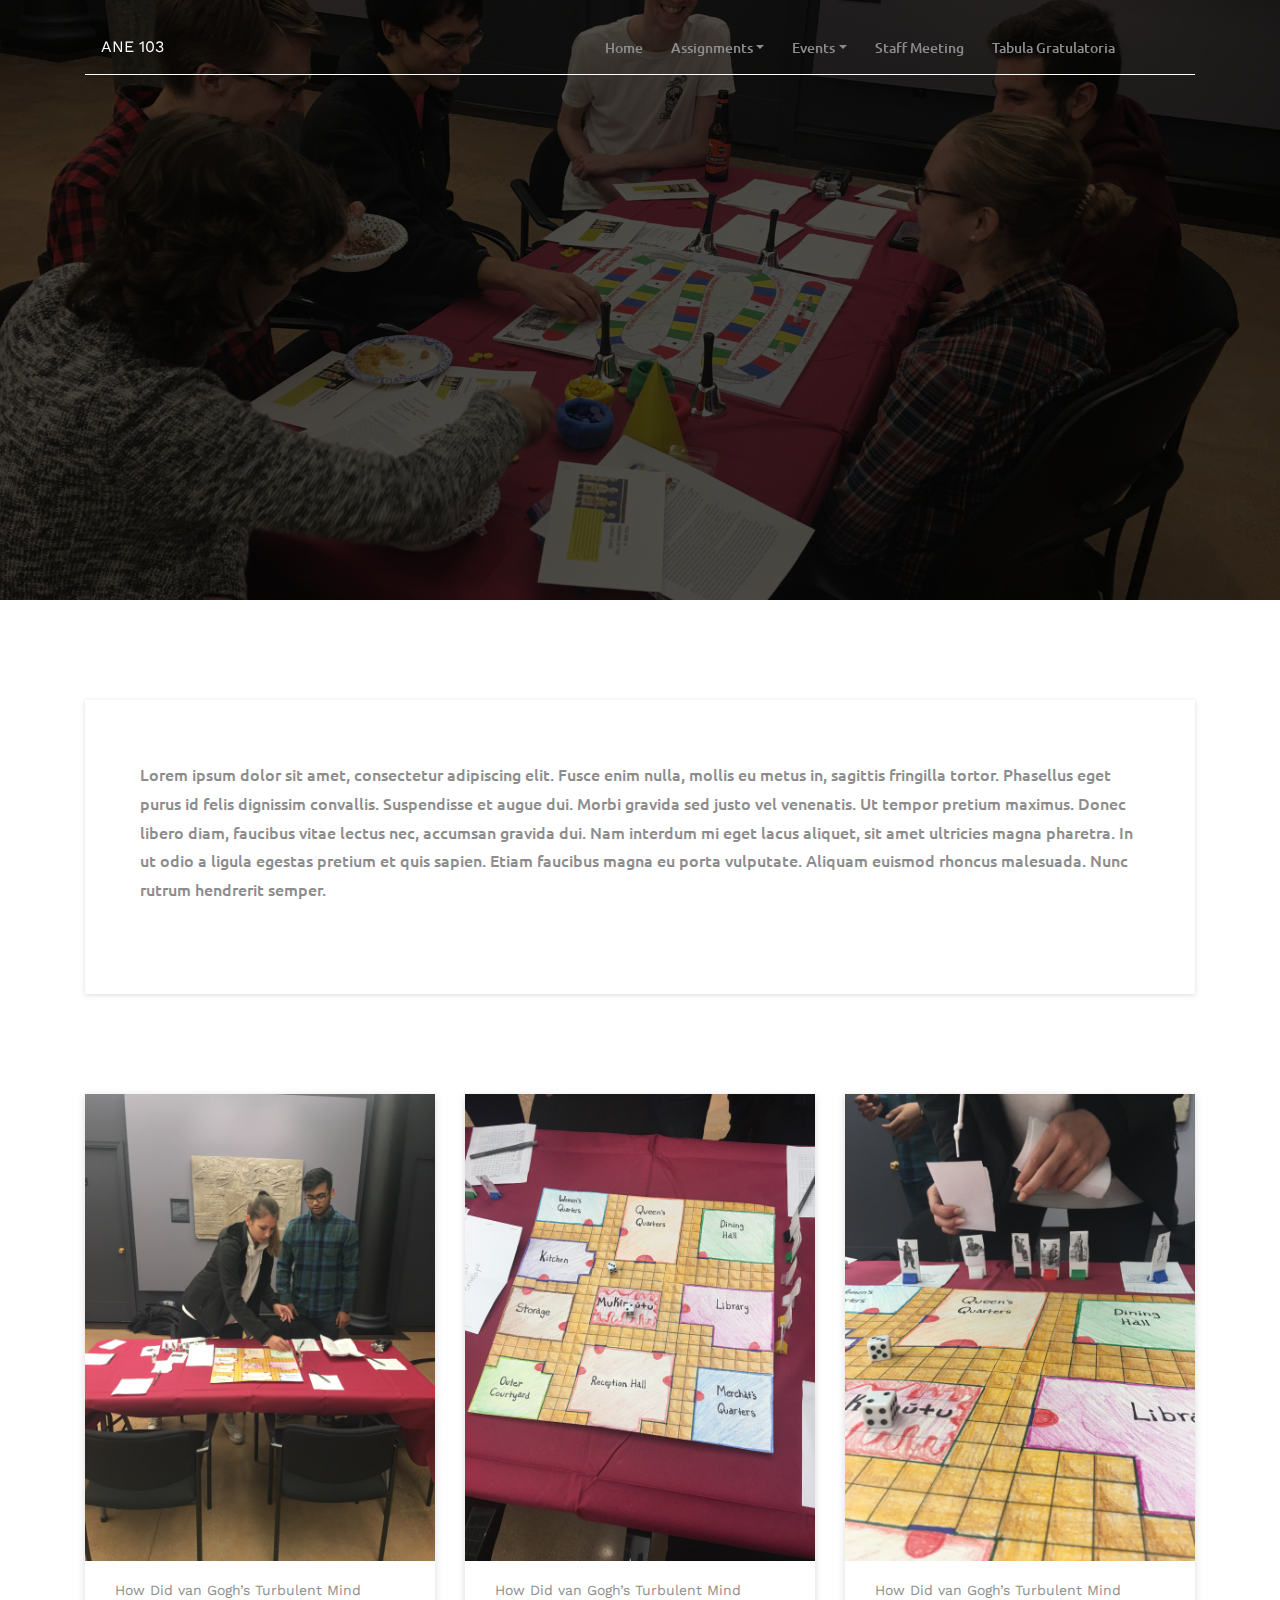
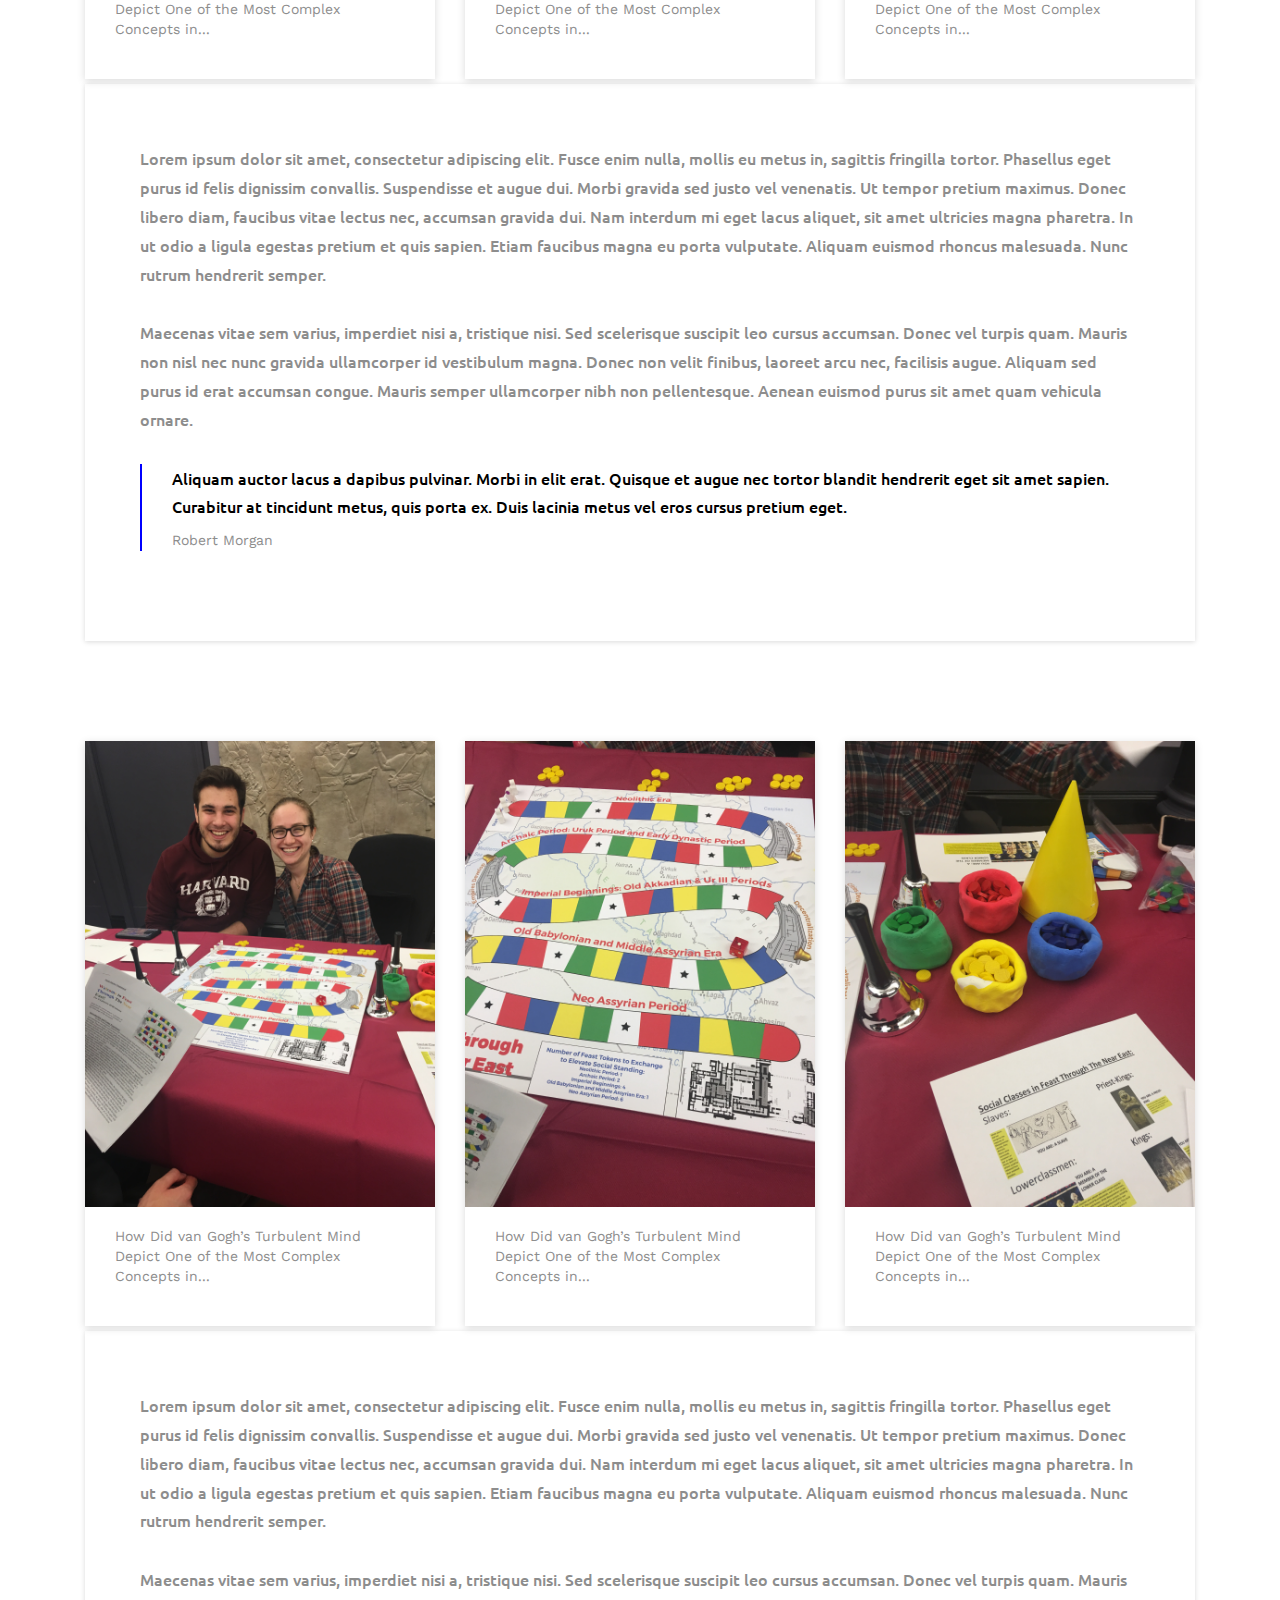
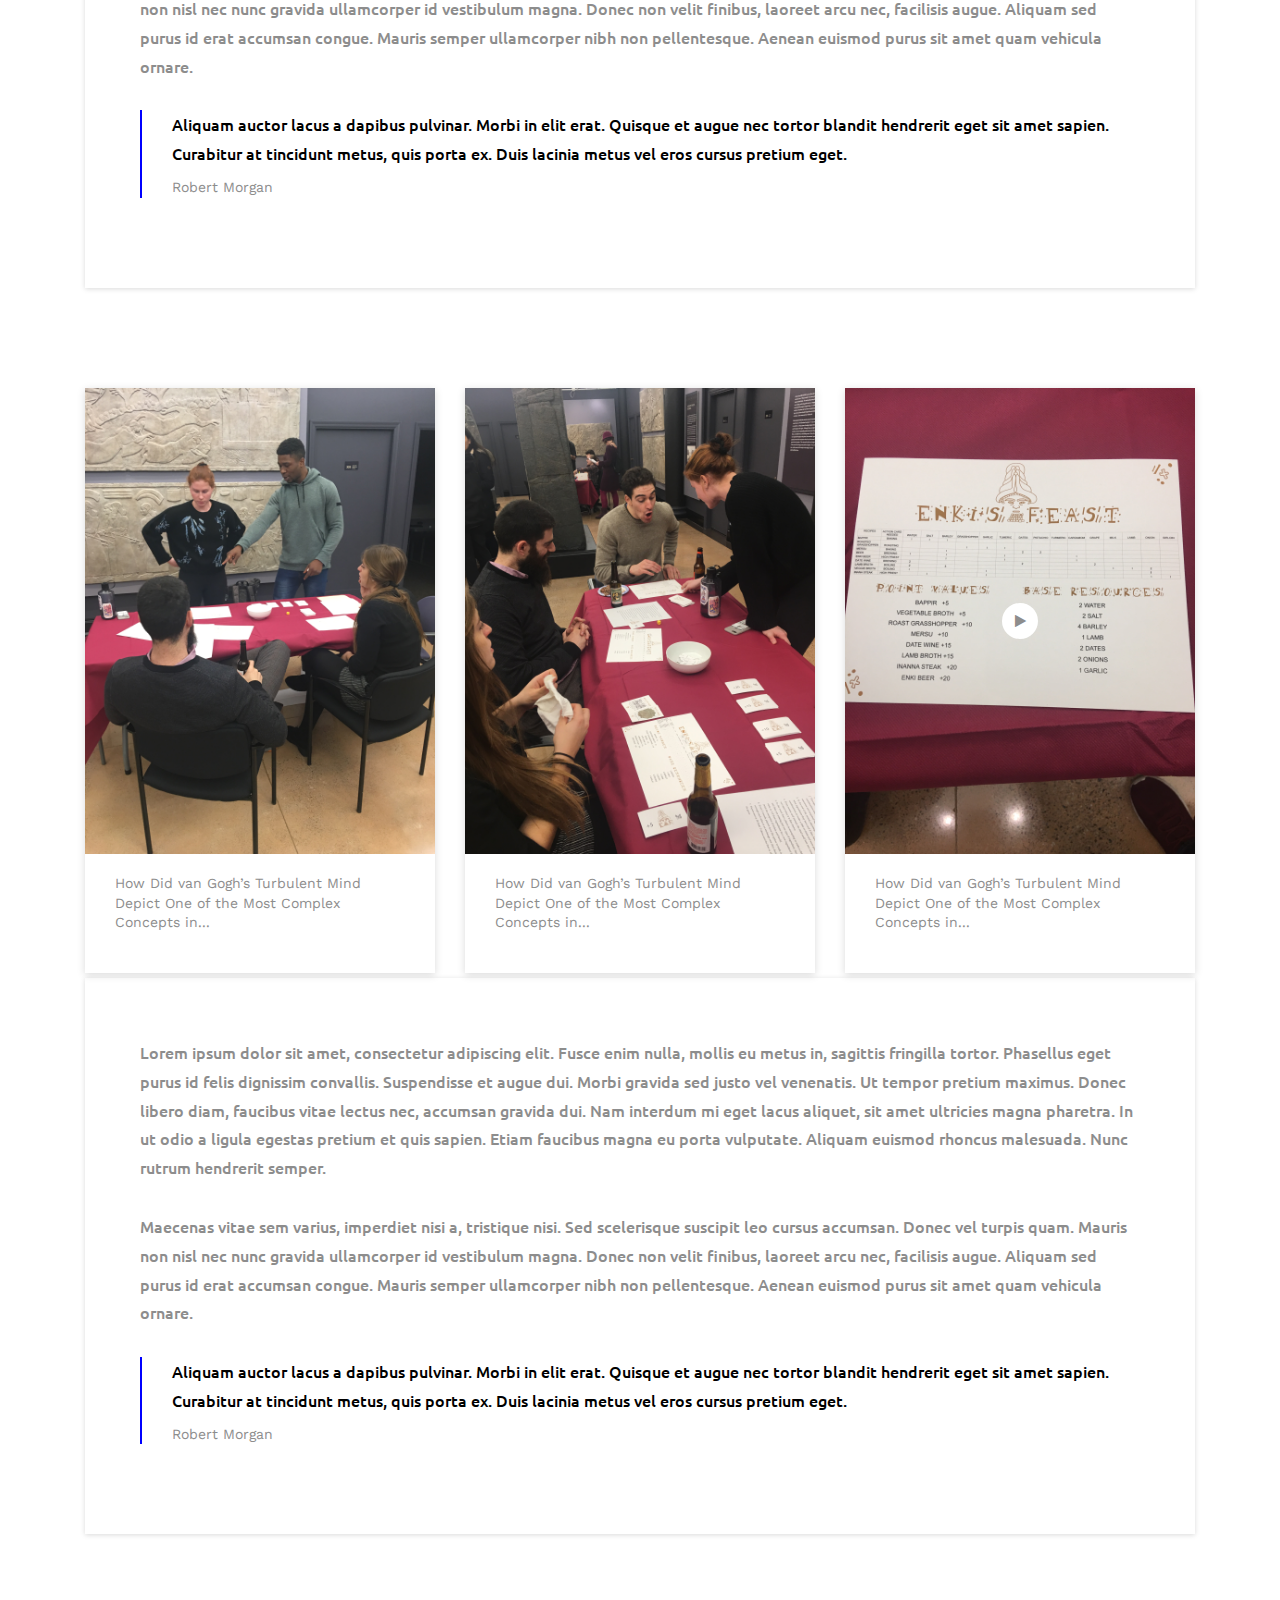
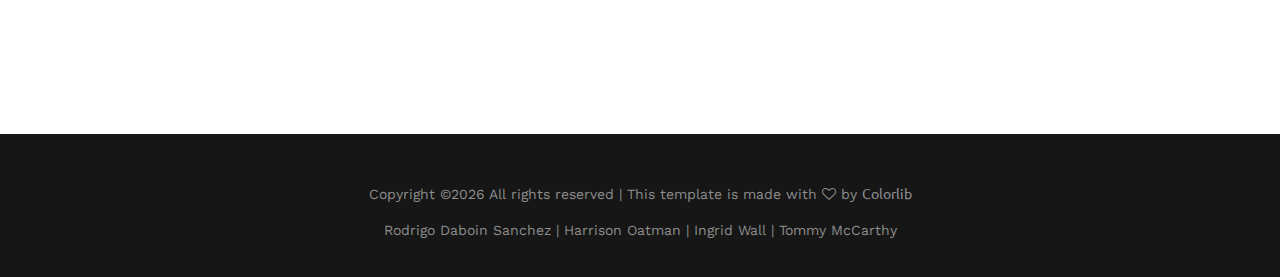
==== brewing.html @ 37a029b3 "settled on a layout. games page mostly done" ====
<!DOCTYPE html>
<html lang="en">

<head>
    <meta charset="UTF-8">
    <meta name="description" content="">
    <meta http-equiv="X-UA-Compatible" content="IE=edge">
    <meta name="viewport" content="width=device-width, initial-scale=1, shrink-to-fit=no">
    <!-- The above 4 meta tags *must* come first in the head; any other head content must come *after* these tags -->

    <!-- Title  -->
    <title>ANE 103</title>

    <!-- Favicon  -->
    <link rel="icon" href="img/core-img/tablet.jpg">

    <!-- Style CSS -->
    <link rel="stylesheet" href="style.css">

</head>

<body>
    <!-- Preloader Start -->
    <div id="preloader">
        <div class="preload-content">
            <div id="world-load"></div>
        </div>
    </div>
    <!-- Preloader End -->

    <!-- ***** Header Area Start ***** -->
    <header class="header-area">
        <div class="container">
            <div class="row">
                <div class="col-12">
                    <nav class="navbar navbar-expand-lg">
                        <!-- Logo -->
                        <div style="color: white">ANE 103</div>
                        <!-- Navbar Toggler -->
                        <button class="navbar-toggler" type="button" data-toggle="collapse" data-target="#worldNav" aria-controls="worldNav" aria-expanded="false" aria-label="Toggle navigation"><span class="navbar-toggler-icon"></span></button>
                        <!-- Navbar -->
                        <div class="collapse navbar-collapse" id="worldNav">
                            <ul class="navbar-nav ml-auto">
                                <li class="nav-item">
                                    <a class="nav-link" href="index.html">Home <span class="sr-only">(current)</span></a>
                                </li>
                                <li class="nav-item dropdown">
                                    <a class="nav-link dropdown-toggle" href="#" role="button" data-toggle="dropdown" aria-haspopup="true" aria-expanded="false">Assignments</a>
                                    <div class="dropdown-menu" aria-labelledby="navbarDropdown">
                                        <a class="dropdown-item" href="brewing.html">Brewing</a>
                                        <a class="dropdown-item" href="cooking.html">Cooking</a>
                                        <a class="dropdown-item" href="game_design.html">Game Design</a>
                                        <a class="dropdown-item" href="museum.html">Museum</a>
                                        <a class="dropdown-item" href="trace_analysis.html">Trace Analysis</a>
                                    </div>
                                </li>
                                <li class="nav-item dropdown">
                                    <a class="nav-link dropdown-toggle" href="#" id="navbarDropdown" role="button" data-toggle="dropdown" aria-haspopup="true" aria-expanded="false">Events</a>
                                    <div class="dropdown-menu" aria-labelledby="navbarDropdown">
                                        <a class="dropdown-item" href="event_cooking.html">Cooking</a>
                                        <a class="dropdown-item" href="event_drinking.html">Drinking</a>
                                    </div>
                                </li>
                                <li class="nav-item">
                                    <a class="nav-link" href="staff_meeting.html">Staff Meeting</a>
                                </li>
                                <li class="nav-item">
                                    <a class="nav-link" href="tabula_gratulatoria.html">Tabula Gratulatoria</a>
                                </li>
                            </ul>
                        </div>
                    </nav>
                </div>
            </div>
        </div>
    </header>
    <!-- ***** Header Area End ***** -->

    <!-- ********** Hero Area Start ********** -->
    <div class="hero-area">

        <!-- Hero Slides Area -->
        <div class="hero-slides owl-carousel">
            <!-- Single Slide -->
            <div class="single-hero-slide bg-img background-overlay" style="background-image: url(img/games/IMG_6867.JPG);"></div>
            <!-- Single Slide -->
            <div class="single-hero-slide bg-img background-overlay" style="background-image: url(img/games/IMG_6886.JPG);"></div>
            <!-- Single Slide -->
            <div class="single-hero-slide bg-img background-overlay" style="background-image: url(img/games/IMG_6880.JPG);"></div>
        </div>

    </div>
    <!-- ********** Hero Area End ********** -->

    <div class="main-content-wrapper section-padding-100">
        <div class="container">
          <div class="row justify-content-center">
              <!-- ============= Post Content Area ============= -->
              <div class="col-12 col-lg-12">
                  <div class="single-blog-content mb-100">
                      <!-- Post Content -->
                      <div class="post-content">
                          <h6>Lorem ipsum dolor sit amet, consectetur adipiscing elit. Fusce enim nulla, mollis eu metus in, sagittis fringilla tortor. Phasellus eget purus id felis dignissim convallis. Suspendisse et augue dui. Morbi gravida sed justo vel venenatis. Ut tempor pretium maximus. Donec libero diam, faucibus vitae lectus nec, accumsan gravida dui. Nam interdum mi eget lacus aliquet, sit amet ultricies magna pharetra. In ut odio a ligula egestas pretium et quis sapien. Etiam faucibus magna eu porta vulputate. Aliquam euismod rhoncus malesuada. Nunc rutrum hendrerit semper.</h6>
                      </div>
                  </div>
              </div>
          </div>

            <!-- ============== Related Post ============== -->
            <div class="row">
                <div class="col-12 col-md-6 col-lg-4">
                    <!-- Single Blog Post -->
                    <div class="single-blog-post">
                        <!-- Post Thumbnail -->
                        <div class="post-thumbnail">
                            <img src="img/games/IMG_6831.JPG" alt="">
                        </div>
                        <!-- Post Content -->
                        <div class="post-content">
                            <p>How Did van Gogh’s Turbulent Mind Depict One of the Most Complex Concepts in...</p>
                        </div>
                    </div>
                </div>

                <div class="col-12 col-md-6 col-lg-4">
                    <!-- Single Blog Post -->
                    <div class="single-blog-post">
                        <!-- Post Thumbnail -->
                        <div class="post-thumbnail">
                            <img src="img/games/IMG_6833.JPG" alt="">
                        </div>
                        <!-- Post Content -->
                        <div class="post-content">
                            <p>How Did van Gogh’s Turbulent Mind Depict One of the Most Complex Concepts in...</p>
                        </div>
                    </div>
                </div>

                <div class="col-12 col-md-6 col-lg-4">
                    <!-- Single Blog Post -->
                    <div class="single-blog-post">
                        <!-- Image -->
                        <div class="post-thumbnail">
                            <img src="img/games/IMG_6836.JPG" alt="">
                        </div>
                        <!-- Caption -->
                        <div class="post-content">
                            <p>How Did van Gogh’s Turbulent Mind Depict One of the Most Complex Concepts in...</p>
                        </div>
                    </div>
                </div>
            </div>

            <div class="row justify-content-center">
                <!-- ============= Post Content Area ============= -->
                <div class="col-12 col-lg-12">
                    <div class="single-blog-content mb-100">
                        <!-- Post Content -->
                        <div class="post-content">
                            <h6>Lorem ipsum dolor sit amet, consectetur adipiscing elit. Fusce enim nulla, mollis eu metus in, sagittis fringilla tortor. Phasellus eget purus id felis dignissim convallis. Suspendisse et augue dui. Morbi gravida sed justo vel venenatis. Ut tempor pretium maximus. Donec libero diam, faucibus vitae lectus nec, accumsan gravida dui. Nam interdum mi eget lacus aliquet, sit amet ultricies magna pharetra. In ut odio a ligula egestas pretium et quis sapien. Etiam faucibus magna eu porta vulputate. Aliquam euismod rhoncus malesuada. Nunc rutrum hendrerit semper.</h6>
                            <h6>Maecenas vitae sem varius, imperdiet nisi a, tristique nisi. Sed scelerisque suscipit leo cursus accumsan. Donec vel turpis quam. Mauris non nisl nec nunc gravida ullamcorper id vestibulum magna. Donec non velit finibus, laoreet arcu nec, facilisis augue. Aliquam sed purus id erat accumsan congue. Mauris semper ullamcorper nibh non pellentesque. Aenean euismod purus sit amet quam vehicula ornare.</h6>
                            <blockquote class="mb-30">
                                <h6>Aliquam auctor lacus a dapibus pulvinar. Morbi in elit erat. Quisque et augue nec tortor blandit hendrerit eget sit amet sapien. Curabitur at tincidunt metus, quis porta ex. Duis lacinia metus vel eros cursus pretium eget.</h6>
                                <div class="post-author">
                                    <p>Robert Morgan</p>
                                </div>
                            </blockquote>
                        </div>
                    </div>
                </div>
            </div>

            <!-- ============== Related Post ============== -->
            <div class="row">
                <div class="col-12 col-md-6 col-lg-4">
                    <!-- Single Blog Post -->
                    <div class="single-blog-post">
                        <!-- Post Thumbnail -->
                        <div class="post-thumbnail">
                            <img src="img/games/IMG_6844.JPG" alt="">
                        </div>
                        <!-- Post Content -->
                        <div class="post-content">
                            <p>How Did van Gogh’s Turbulent Mind Depict One of the Most Complex Concepts in...</p>
                        </div>
                    </div>
                </div>

                <div class="col-12 col-md-6 col-lg-4">
                    <!-- Single Blog Post -->
                    <div class="single-blog-post">
                        <!-- Post Thumbnail -->
                        <div class="post-thumbnail">
                            <img src="img/games/IMG_6843.JPG" alt="">
                        </div>
                        <!-- Post Content -->
                        <div class="post-content">
                            <p>How Did van Gogh’s Turbulent Mind Depict One of the Most Complex Concepts in...</p>
                        </div>
                    </div>
                </div>

                <div class="col-12 col-md-6 col-lg-4">
                    <!-- Single Blog Post -->
                    <div class="single-blog-post">
                        <!-- Image -->
                        <div class="post-thumbnail">
                            <img src="img/games/IMG_6845.JPG" alt="">
                        </div>
                        <!-- Caption -->
                        <div class="post-content">
                            <p>How Did van Gogh’s Turbulent Mind Depict One of the Most Complex Concepts in...</p>
                        </div>
                    </div>
                </div>
            </div>

            <div class="row justify-content-center">
                <!-- ============= Post Content Area ============= -->
                <div class="col-12 col-lg-12">
                    <div class="single-blog-content mb-100">
                        <!-- Post Content -->
                        <div class="post-content">
                            <h6>Lorem ipsum dolor sit amet, consectetur adipiscing elit. Fusce enim nulla, mollis eu metus in, sagittis fringilla tortor. Phasellus eget purus id felis dignissim convallis. Suspendisse et augue dui. Morbi gravida sed justo vel venenatis. Ut tempor pretium maximus. Donec libero diam, faucibus vitae lectus nec, accumsan gravida dui. Nam interdum mi eget lacus aliquet, sit amet ultricies magna pharetra. In ut odio a ligula egestas pretium et quis sapien. Etiam faucibus magna eu porta vulputate. Aliquam euismod rhoncus malesuada. Nunc rutrum hendrerit semper.</h6>
                            <h6>Maecenas vitae sem varius, imperdiet nisi a, tristique nisi. Sed scelerisque suscipit leo cursus accumsan. Donec vel turpis quam. Mauris non nisl nec nunc gravida ullamcorper id vestibulum magna. Donec non velit finibus, laoreet arcu nec, facilisis augue. Aliquam sed purus id erat accumsan congue. Mauris semper ullamcorper nibh non pellentesque. Aenean euismod purus sit amet quam vehicula ornare.</h6>
                            <blockquote class="mb-30">
                                <h6>Aliquam auctor lacus a dapibus pulvinar. Morbi in elit erat. Quisque et augue nec tortor blandit hendrerit eget sit amet sapien. Curabitur at tincidunt metus, quis porta ex. Duis lacinia metus vel eros cursus pretium eget.</h6>
                                <div class="post-author">
                                    <p>Robert Morgan</p>
                                </div>
                            </blockquote>
                        </div>
                    </div>
                </div>
            </div>

            <!-- ============== Related Post ============== -->
            <div class="row">
                <div class="col-12 col-md-6 col-lg-4">
                    <!-- Single Blog Post -->
                    <div class="single-blog-post">
                        <!-- Post Thumbnail -->
                        <div class="post-thumbnail">
                            <img src="img/games/IMG_6873.JPG" alt="">
                        </div>
                        <!-- Post Content -->
                        <div class="post-content">
                            <p>How Did van Gogh’s Turbulent Mind Depict One of the Most Complex Concepts in...</p>
                        </div>
                    </div>
                </div>

                <div class="col-12 col-md-6 col-lg-4">
                    <!-- Single Blog Post -->
                    <div class="single-blog-post">
                        <!-- Post Thumbnail -->
                        <div class="post-thumbnail">
                            <img src="img/games/IMG_6949.JPG" alt="">
                        </div>
                        <!-- Post Content -->
                        <div class="post-content">
                            <p>How Did van Gogh’s Turbulent Mind Depict One of the Most Complex Concepts in...</p>
                        </div>
                    </div>
                </div>

                <div class="col-12 col-md-6 col-lg-4">
                    <!-- Single Blog Post -->
                    <div class="single-blog-post">
                        <!-- Image -->
                        <div class="post-thumbnail">
                            <img src="img/games/IMG_6881.JPG" alt="">
                            <!-- Video Button -->
                            <a href="https://www.youtube.com/watch?v=IhnqEwFSJRg" class="video-btn"><i class="fa fa-play"></i></a>
                        </div>
                        <!-- Caption -->
                        <div class="post-content">
                            <p>How Did van Gogh’s Turbulent Mind Depict One of the Most Complex Concepts in...</p>
                        </div>
                    </div>
                </div>
            </div>

            <div class="row justify-content-center">
                <!-- ============= Post Content Area ============= -->
                <div class="col-12 col-lg-12">
                    <div class="single-blog-content mb-100">
                        <!-- Post Content -->
                        <div class="post-content">
                            <h6>Lorem ipsum dolor sit amet, consectetur adipiscing elit. Fusce enim nulla, mollis eu metus in, sagittis fringilla tortor. Phasellus eget purus id felis dignissim convallis. Suspendisse et augue dui. Morbi gravida sed justo vel venenatis. Ut tempor pretium maximus. Donec libero diam, faucibus vitae lectus nec, accumsan gravida dui. Nam interdum mi eget lacus aliquet, sit amet ultricies magna pharetra. In ut odio a ligula egestas pretium et quis sapien. Etiam faucibus magna eu porta vulputate. Aliquam euismod rhoncus malesuada. Nunc rutrum hendrerit semper.</h6>
                            <h6>Maecenas vitae sem varius, imperdiet nisi a, tristique nisi. Sed scelerisque suscipit leo cursus accumsan. Donec vel turpis quam. Mauris non nisl nec nunc gravida ullamcorper id vestibulum magna. Donec non velit finibus, laoreet arcu nec, facilisis augue. Aliquam sed purus id erat accumsan congue. Mauris semper ullamcorper nibh non pellentesque. Aenean euismod purus sit amet quam vehicula ornare.</h6>
                            <blockquote class="mb-30">
                                <h6>Aliquam auctor lacus a dapibus pulvinar. Morbi in elit erat. Quisque et augue nec tortor blandit hendrerit eget sit amet sapien. Curabitur at tincidunt metus, quis porta ex. Duis lacinia metus vel eros cursus pretium eget.</h6>
                                <div class="post-author">
                                    <p>Robert Morgan</p>
                                </div>
                            </blockquote>
                        </div>
                    </div>
                </div>
            </div>
        </div>
    </div>

    <!-- ***** Footer Area Start ***** -->
    <footer class="footer-area">
        <div class="copywrite-text mt-30">
            <p style="text-align: center;"><!-- Link back to Colorlib can't be removed. Template is licensed under CC BY 3.0. -->
    Copyright &copy;<script>document.write(new Date().getFullYear());</script> All rights reserved | This template is made with <i class="fa fa-heart-o" aria-hidden="true"></i> by <a href="https://colorlib.com" target="_blank">Colorlib</a>
    <!-- Link back to Colorlib can't be removed. Template is licensed under CC BY 3.0. --></p>
    <p style="text-align: center;">Rodrigo Daboin Sanchez | Harrison Oatman | Ingrid Wall | Tommy McCarthy </p>
        </div>
    </footer>
    <!-- ***** Footer Area End ***** -->

    <!-- jQuery (Necessary for All JavaScript Plugins) -->
    <script src="js/jquery/jquery-2.2.4.min.js"></script>
    <!-- Popper js -->
    <script src="js/popper.min.js"></script>
    <!-- Bootstrap js -->
    <script src="js/bootstrap.min.js"></script>
    <!-- Plugins js -->
    <script src="js/plugins.js"></script>
    <!-- Active js -->
    <script src="js/active.js"></script>

</body>

</html>
---- style.css ----
/* [ -- Master Stylesheet -- ]

------------------------------------------------------
:: Template Name: World - Blog &amp; Magazine Template
:: Author: Colorlib
:: Author URL: https://colorlib.com
:: Version: 1.0.0
:: Created: March 21, 2018
:: Last Updated: March 21, 2018
-------------------------------------------------- */
/* Variables */
/* mixin */
/* :: Import Fonts */
@import url("https://fonts.googleapis.com/css?family=Ubuntu:300,400,500,700|Work+Sans:300,400,500,600,700");
/* :: Import All CSS */
@import url(css/bootstrap.min.css);
@import url(css/animate.css);
@import url(css/owl.carousel.css);
@import url(css/magnific-popup.css);
@import url(css/font-awesome.min.css);
@import url(css/themify-icons.css);
/* :: Base CSS */
* {
  margin: 0;
  padding: 0; }

body {
  font-family: "Work Sans", sans-serif;}

.ubuntu-fonts {
  font-family: "Ubuntu", sans-serif; }

h1,
h2,
h3,
h4,
h5,
h6 {
  color: #000000;
  font-weight: 500;
  line-height: 1.3; }

p {
  color: #8d8d8d;
  font-size: 14px;
  line-height: 1.4; }

a {
  -webkit-transition-duration: 500ms;
  transition-duration: 500ms;
  text-decoration: none;
  outline: none;
  font-size: 14px;
  font-weight: 400;
  font-family: "Ubuntu", sans-serif;
  color: #8d8d8d; }
  a:hover, a:focus {
    font-family: "Ubuntu", sans-serif;
    -webkit-transition-duration: 500ms;
    transition-duration: 500ms;
    text-decoration: none;
    outline: none;
    font-size: 14px;
    font-weight: 400;
    color: #0000ff; }

#preloader {
  display: -webkit-box;
  display: -ms-flexbox;
  display: flex;
  -webkit-box-align: center;
  -ms-flex-align: center;
  -ms-grid-row-align: center;
  align-items: center;
  -webkit-box-pack: center;
  -ms-flex-pack: center;
  justify-content: center;
  background-color: #232323;
  position: fixed;
  width: 100%;
  height: 100%;
  z-index: 1000000; }

#world-load {
  width: 70px;
  height: 70px;
  border-radius: 50%;
  border: 3px;
  border-style: solid;
  border-color: transparent;
  border-top-color: #f1f1f1;
  -webkit-animation: world 2400ms linear infinite;
  animation: world 2400ms linear infinite;
  z-index: 999; }
  #world-load:before {
    content: "";
    position: absolute;
    top: 7.5px;
    left: 7.5px;
    right: 7.5px;
    bottom: 7.5px;
    border-radius: 50%;
    border: 3px;
    border-style: solid;
    border-color: transparent;
    border-top-color: #f1f1f1;
    -webkit-animation: world 2700ms linear infinite;
    animation: world 2700ms linear infinite; }
  #world-load:after {
    content: "";
    position: absolute;
    top: 20px;
    left: 20px;
    right: 20px;
    bottom: 20px;
    border-radius: 50%;
    border: 3px;
    border-style: solid;
    border-color: transparent;
    border-top-color: #f1f1f1;
    -webkit-animation: world 1800ms linear infinite;
    animation: world 1800ms linear infinite; }

@-webkit-keyframes world {
  0% {
    -webkit-transform: rotate(0deg);
    transform: rotate(0deg); }
  100% {
    -webkit-transform: rotate(360deg);
    transform: rotate(360deg); } }
@keyframes world {
  0% {
    -webkit-transform: rotate(0deg);
    transform: rotate(0deg); }
  100% {
    -webkit-transform: rotate(360deg);
    transform: rotate(360deg); } }
ul,
ol {
  margin: 0; }
  ul li,
  ol li {
    list-style: none; }

img {
  height: auto;
  max-width: 100%; }

.mt-15 {
  margin-top: 15px; }

.mt-30 {
  margin-top: 30px; }

.mt-50 {
  margin-top: 50px; }

.mt-70 {
  margin-top: 70px; }

.mt-100 {
  margin-top: 100px; }

.mb-15 {
  margin-bottom: 15px; }

.mb-30 {
  margin-bottom: 30px; }

.mb-50 {
  margin-bottom: 50px; }

.ml-15 {
  margin-left: 15px; }

.ml-30 {
  margin-left: 30px; }

.mr-15 {
  margin-right: 15px; }

.mr-30 {
  margin-right: 30px; }

.mb-70 {
  margin-bottom: 70px; }

.mb-100 {
  margin-bottom: 100px; }

.bg-img {
  background-position: center center;
  background-size: cover;
  background-repeat: no-repeat; }

.bg-transparent {
  background-color: transparent; }

.font-bold {
  font-weight: 700; }

.font-light {
  font-weight: 300; }

.height-400 {
  height: 400px !important; }

.height-500 {
  height: 500px !important; }

.height-600 {
  height: 600px !important; }

.height-700 {
  height: 700px !important; }

.height-800 {
  height: 800px !important; }

.mfp-wrap {
  z-index: 100000; }

.mfp-image-holder .mfp-close,
.mfp-iframe-holder .mfp-close {
  color: #ffffff;
  right: -30px;
  padding-right: 0;
  width: 30px;
  height: 30px;
  line-height: 25px;
  text-align: center;
  border: 2px solid #ffffff;
  border-radius: 50%; }

#scrollUp {
  background-color: #232323;
  border-radius: 50%;
  bottom: 60px;
  right: 60px;
  box-shadow: 0 2px 6px 0 rgba(0, 0, 0, 0.3);
  color: #ffffff;
  font-size: 30px;
  height: 50px;
  text-align: center;
  width: 50px;
  line-height: 46px;
  -webkit-transition-duration: 500ms;
  transition-duration: 500ms; }
  #scrollUp:hover {
    background-color: #0000ff; }
  @media only screen and (min-width: 768px) and (max-width: 991px) {
    #scrollUp {
      bottom: 30px;
      right: 30px; } }
  @media only screen and (max-width: 767px) {
    #scrollUp {
      bottom: 30px;
      right: 30px; } }

.section-padding-100 {
  padding: 100px 0; }

.section-padding-50 {
  padding: 50px 0; }

.section-padding-50-0 {
  padding: 50px 0 0 0; }

.section-padding-100-70 {
  padding: 100px 0 70px; }

.section-padding-100-50 {
  padding: 100px 0 50px; }

.section-padding-100-0 {
  padding: 100px 0 0; }

.section-padding-0-100 {
  padding: 0 0 100px; }

.section-padding-100-20 {
  padding: 100px 0 20px 0; }

.bg-gray {
  background-color: #f1f1f1; }

.background-overlay {
  position: relative;
  z-index: 2; }
  .background-overlay:after {
    position: absolute;
    z-index: -1;
    top: 0;
    left: 0;
    width: 100%;
    height: 100%;
    content: '';
    background-color: rgba(0, 0, 0, 0.7); }

.world-btn {
  position: relative;
  z-index: 1;
  padding: 0 25px;
  width: auto;
  height: 35px;
  border: 1px solid;
  border-color: #d7d7d7;
  font-size: 14px;
  border-radius: 50px;
  line-height: 32px; }
  .world-btn:hover, .world-btn:focus {
    border-color: #0000ff;
    background-color: #0000ff;
    color: #ffffff; }

/* :: Header Area CSS */
.header-area {
  position: fixed;
  top: 0;
  width: 100%;
  height: auto;
  margin-top: 20px;
  left: 0;
  z-index: 300;
  -webkit-transition-duration: 500ms;
  transition-duration: 500ms; }
  .header-area .navbar {
    border-bottom: 1px solid;
    border-color: #ffffff;
    -webkit-transition-duration: 500ms;
    transition-duration: 500ms;
    height: 55px; }
    .header-area .navbar .navbar-nav {
      margin-right: 50px; }
      .header-area .navbar .navbar-nav .nav-link {
        padding: 0.5em 1em;
        font-weight: 500; }
        .header-area .navbar .navbar-nav .nav-link:hover, .header-area .navbar .navbar-nav .nav-link:focus {
          color: #ffffff; }
        @media only screen and (min-width: 992px) and (max-width: 1199px) {
          .header-area .navbar .navbar-nav .nav-link {
            padding: 0.5em; } }
      .header-area .navbar .navbar-nav .nav-item.active .nav-link {
        color: #ffffff; }
      @media only screen and (min-width: 992px) and (max-width: 1199px) {
        .header-area .navbar .navbar-nav {
          margin-right: 30px; } }
  .header-area.sticky {
    background-color: #000000;
    margin-top: 0;
    box-shadow: 0 5px 15px rgba(0, 0, 0, 0.15); }
    .header-area.sticky .navbar {
      border-color: #000000; }

.navbar-toggler-icon {
  background-image: url("data:image/svg+xml;charset=utf8,%3Csvg viewBox='0 0 30 30' xmlns='http://www.w3.org/2000/svg'%3E%3Cpath stroke='rgba(255, 255, 255, 1)' stroke-width='2' stroke-linecap='round' stroke-miterlimit='10' d='M4 7h22M4 15h22M4 23h22'/%3E%3C/svg%3E");
  cursor: pointer; }

@media only screen and (min-width: 768px) and (max-width: 991px) {
  #worldNav {
    background-color: #000000;
    padding: 30px; } }
@media only screen and (max-width: 767px) {
  #worldNav {
    background-color: #000000;
    padding: 15px 15px 30px 15px; } }

.dropdown-menu {
  border: none;
  box-shadow: 0 5px 12px rgba(0, 0, 0, 0.15);
  padding-top: 5px;
  border-radius: 3px; }

/* :: Hero Slides Area CSS */
.hero-area {
  position: relative;
  z-index: 1; }
  .hero-area .hero-slides {
    position: relative;
    z-index: 10; }
    .hero-area .hero-slides .single-hero-slide {
      height: 600px;
      position: relative;
      z-index: 1; }
      @media only screen and (min-width: 768px) and (max-width: 991px) {
        .hero-area .hero-slides .single-hero-slide {
          height: 450px; } }
      @media only screen and (max-width: 767px) {
        .hero-area .hero-slides .single-hero-slide {
          height: 400px; } }
  .hero-area .hero-post-area {
    position: absolute;
    bottom: 40px;
    left: 0;
    width: 100%;
    z-index: 200; }
  .hero-area .hero-post-slide .single-slide .post-number {
    -webkit-box-flex: 0;
    -ms-flex: 0 0 80px;
    flex: 0 0 80px;
    min-width: 80px; }
    .hero-area .hero-post-slide .single-slide .post-number p {
      width: 55px;
      height: 55px;
      border: 5px solid;
      border-color: #8d8d8d;
      margin-right: 25px;
      border-radius: 50%;
      margin-bottom: 0;
      text-align: center;
      line-height: 45px;
      font-size: 24px;
      font-family: "Ubuntu", sans-serif;
      font-weight: 700; }
  .hero-area .hero-post-slide .single-slide .post-title a {
    margin-bottom: 0;
    font-size: 14px;
    font-weight: 700;
    color: #8d8d8d; }
  .hero-area .hero-post-slide .center .single-slide .post-number p {
    border: 5px solid;
    border-top-color: #0000ff;
    border-bottom-color: #0000ff;
    border-left-color: #8d8d8d;
    border-right-color: #0000ff; }
  .hero-area .hero-post-slide .center .single-slide .post-title a {
    color: #ffffff;
    font-weight: 700; }

/* Blog Content Area CSS */
.world-catagory-area .nav-tabs {
  padding: 10px 0;
  border-bottom: 2px solid #f1f1f1; }
  .world-catagory-area .nav-tabs .title {
    font-size: 18px;
    color: #000000;
    margin-bottom: 0;
    margin-right: auto;
    font-family: "Ubuntu", sans-serif;
    font-weight: 700; }
  .world-catagory-area .nav-tabs .nav-link {
    padding: 0 1em;
    position: relative;
    z-index: 1; }
    .world-catagory-area .nav-tabs .nav-link:hover, .world-catagory-area .nav-tabs .nav-link:focus {
      color: #000000;
      border: 1px solid transparent;
      font-weight: 400; }
    .world-catagory-area .nav-tabs .nav-link.active {
      color: #000000;
      border: 1px solid transparent; }
      .world-catagory-area .nav-tabs .nav-link.active:after {
        position: absolute;
        left: 15px;
        bottom: -17px;
        content: '';
        background-color: #0000ff;
        width: calc(100% - 30px);
        height: 2px;
        box-shadow: 0 2px 10px rgba(0, 0, 0, 0.15); }
        @media only screen and (min-width: 992px) and (max-width: 1199px) {
          .world-catagory-area .nav-tabs .nav-link.active:after {
            width: calc(100% - 10px);
            left: 5px; } }
        @media only screen and (min-width: 768px) and (max-width: 991px) {
          .world-catagory-area .nav-tabs .nav-link.active:after {
            width: calc(100% - 10px);
            left: 5px; } }
        @media only screen and (max-width: 767px) {
          .world-catagory-area .nav-tabs .nav-link.active:after {
            display: none; } }
    @media only screen and (min-width: 992px) and (max-width: 1199px) {
      .world-catagory-area .nav-tabs .nav-link {
        padding: 0 5px; } }
    @media only screen and (min-width: 768px) and (max-width: 991px) {
      .world-catagory-area .nav-tabs .nav-link {
        padding: 0 5px; } }
    @media only screen and (max-width: 767px) {
      .world-catagory-area .nav-tabs .nav-link {
        padding: 0 5px; } }
  .world-catagory-area .nav-tabs .nav-item.show .nav-link {
    border: 1px solid transparent; }
  .world-catagory-area .nav-tabs .nav-item .dropdown-menu {
    margin-top: 15px;
    border-radius: 0;
    box-shadow: 0 2px 10px rgba(0, 0, 0, 0.15);
    border: none; }
.world-catagory-area .tab-content {
  padding-top: 30px; }

.single-blog-post {
  position: relative;
  z-index: 1;
  box-shadow: 0 2px 8px rgba(0, 0, 0, 0.15);
  margin-bottom: 5px; }
  .single-blog-post .post-thumbnail {
    position: relative;
    z-index: 1; }
    .single-blog-post .post-thumbnail img {
      width: 100%; }
    .single-blog-post .post-thumbnail .post-cta {
      position: absolute;
      top: 15px;
      left: 30px;
      z-index: 10; }
      .single-blog-post .post-thumbnail .post-cta a {
        padding: 0 10px;
        display: inline-block;
        height: 20px;
        background-color: #ffffff;
        text-transform: uppercase;
        font-size: 10px;
        color: #0000ff;
        font-weight: 500;
        line-height: 20px;
        letter-spacing: 0.75px; }
        .single-blog-post .post-thumbnail .post-cta a:hover, .single-blog-post .post-thumbnail .post-cta a:focus {
          background-color: #0000ff;
          color: #ffffff; }
    .single-blog-post .post-thumbnail .video-btn {
      width: 36px;
      height: 36px;
      position: absolute;
      top: 50%;
      left: 50%;
      z-index: 5;
      background-color: #ffffff;
      -webkit-transform: translate(-50%, -50%);
      transform: translate(-50%, -50%);
      border-radius: 50%;
      text-align: center; }
      .single-blog-post .post-thumbnail .video-btn i {
        -webkit-transition-duration: 500ms;
        transition-duration: 500ms;
        line-height: 36px; }
      .single-blog-post .post-thumbnail .video-btn:hover i, .single-blog-post .post-thumbnail .video-btn:focus i {
        color: #0000ff; }
  .single-blog-post .post-content {
    padding: 20px 30px; }
    .single-blog-post .post-content .headline h5 {
      font-size: 18px;
      margin-bottom: 10px; }
    .single-blog-post .post-content p {
      margin-bottom: 20px; }
    .single-blog-post .post-content .post-meta p {
      margin-bottom: 0;
      font-size: 12px; }
      .single-blog-post .post-content .post-meta p a {
        font-size: 12px; }
  .single-blog-post.post-style-2 {
    margin-bottom: 5px; }
    .single-blog-post.post-style-2 .post-thumbnail {
      -webkit-box-flex: 0;
      -ms-flex: 0 0 97px;
      flex: 0 0 97px;
      min-width: 97px;
      margin-right: 15px; }
      @media only screen and (min-width: 992px) and (max-width: 1199px) {
        .single-blog-post.post-style-2 .post-thumbnail {
          margin-right: 5px; } }
    .single-blog-post.post-style-2 .post-content {
      padding: 5px 30px 5px 5px; }
      .single-blog-post.post-style-2 .post-content .headline h5 {
        font-size: 14px;
        margin-bottom: 10px; }
        @media only screen and (min-width: 992px) and (max-width: 1199px) {
          .single-blog-post.post-style-2 .post-content .headline h5 {
            font-size: 13px; } }
        @media only screen and (max-width: 767px) {
          .single-blog-post.post-style-2 .post-content .headline h5 {
            font-size: 13px; } }
      @media only screen and (min-width: 992px) and (max-width: 1199px) {
        .single-blog-post.post-style-2 .post-content {
          padding: 5px; } }
    .single-blog-post.post-style-2:last-of-type {
      margin-bottom: 0; }
    .single-blog-post.post-style-2.widget-post .post-thumbnail {
      -webkit-box-flex: 0;
      -ms-flex: 0 0 70px;
      flex: 0 0 70px;
      min-width: 70px;
      margin-right: 15px; }
  .single-blog-post.post-style-3 .post-thumbnail {
    position: relative;
    z-index: 1; }
    .single-blog-post.post-style-3 .post-thumbnail::after {
      width: 100%;
      height: 100%;
      top: 0;
      left: 0;
      background-color: rgba(0, 0, 0, 0.5);
      z-index: auto;
      content: '';
      position: absolute; }
  .single-blog-post.post-style-3 .post-content {
    -webkit-box-orient: vertical;
    -webkit-box-direction: normal;
    -ms-flex-direction: column;
    flex-direction: column;
    text-align: center;
    padding: 0;
    position: absolute;
    width: calc(100% - 30px);
    height: calc(100% - 30px);
    top: 15px;
    left: 15px;
    right: 15px;
    bottom: 15px;
    z-index: 2; }
    .single-blog-post.post-style-3 .post-content .post-tag a {
      padding: 0 10px;
      display: inline-block;
      height: 20px;
      background-color: #ffffff;
      text-transform: uppercase;
      font-size: 10px;
      color: #0000ff;
      font-weight: 500;
      line-height: 20px;
      letter-spacing: 0.75px; }
      .single-blog-post.post-style-3 .post-content .post-tag a:hover, .single-blog-post.post-style-3 .post-content .post-tag a:focus {
        background-color: #0000ff;
        color: #ffffff; }
    .single-blog-post.post-style-3 .post-content .headline h5 {
      font-size: 18px;
      color: #ffffff; }
  .single-blog-post.post-style-4 {
    margin-bottom: 5px; }
    @media only screen and (max-width: 767px) {
      .single-blog-post.post-style-4 {
        -ms-flex-wrap: wrap;
        flex-wrap: wrap; } }
    @media only screen and (min-width: 576px) and (max-width: 767px) {
      .single-blog-post.post-style-4 {
        -ms-flex-wrap: nowrap;
        flex-wrap: nowrap; } }
    .single-blog-post.post-style-4 .post-thumbnail {
      -webkit-box-flex: 0;
      -ms-flex: 0 0 200px;
      flex: 0 0 200px;
      min-width: 200px;
      margin-right: 20px; }
      @media only screen and (max-width: 767px) {
        .single-blog-post.post-style-4 .post-thumbnail {
          -webkit-box-flex: 0;
          -ms-flex: 0 0 100%;
          flex: 0 0 100%;
          min-width: 100%; } }
      @media only screen and (min-width: 576px) and (max-width: 767px) {
        .single-blog-post.post-style-4 .post-thumbnail {
          -webkit-box-flex: 0;
          -ms-flex: 0 0 250px;
          flex: 0 0 250px;
          min-width: 250px; } }
    .single-blog-post.post-style-4 .post-content {
      padding: 5px 30px 5px 5px; }
      .single-blog-post.post-style-4 .post-content .headline h5 {
        font-size: 18px;
        margin-bottom: 10px; }
      @media only screen and (max-width: 767px) {
        .single-blog-post.post-style-4 .post-content {
          padding: 30px; } }
      @media only screen and (min-width: 576px) and (max-width: 767px) {
        .single-blog-post.post-style-4 .post-content {
          padding: 5px; } }
    .single-blog-post.post-style-4:last-of-type {
      margin-bottom: 0; }

.world-catagory-slider .owl-item,
.world-catagory-slider2 .owl-item {
  padding: 0 0 10px 0; }
.world-catagory-slider .owl-nav,
.world-catagory-slider2 .owl-nav {
  margin-top: 25px;
  display: -webkit-box;
  display: -ms-flexbox;
  display: flex;
  margin-left: 10px; }
  @media only screen and (max-width: 767px) {
    .world-catagory-slider .owl-nav,
    .world-catagory-slider2 .owl-nav {
      margin-bottom: 30px; } }
  .world-catagory-slider .owl-nav .owl-prev,
  .world-catagory-slider .owl-nav .owl-next,
  .world-catagory-slider2 .owl-nav .owl-prev,
  .world-catagory-slider2 .owl-nav .owl-next {
    -webkit-box-flex: 0;
    -ms-flex: 0 0 36px;
    flex: 0 0 36px;
    width: 36px;
    height: 36px;
    border: 2px solid #d8d8d8;
    color: #d8d8d8;
    font-size: 22px;
    border-radius: 50%;
    text-align: center;
    line-height: 32px;
    -webkit-transition-duration: 500ms;
    transition-duration: 500ms; }
    .world-catagory-slider .owl-nav .owl-prev:hover, .world-catagory-slider .owl-nav .owl-prev:focus,
    .world-catagory-slider .owl-nav .owl-next:hover,
    .world-catagory-slider .owl-nav .owl-next:focus,
    .world-catagory-slider2 .owl-nav .owl-prev:hover,
    .world-catagory-slider2 .owl-nav .owl-prev:focus,
    .world-catagory-slider2 .owl-nav .owl-next:hover,
    .world-catagory-slider2 .owl-nav .owl-next:focus {
      border-color: #0000ff;
      color: #ffffff;
      background-color: #0000ff; }
  .world-catagory-slider .owl-nav .owl-prev,
  .world-catagory-slider2 .owl-nav .owl-prev {
    margin-right: 15px; }

.world-latest-articles .title {
  margin-top: 50px;
  margin-bottom: 30px; }
  .world-latest-articles .title h5 {
    display: block;
    font-size: 18px;
    color: #000000;
    margin-bottom: 0;
    margin-right: auto;
    font-family: "Ubuntu", sans-serif;
    font-weight: 700;
    padding: 10px 0;
    border-bottom: 2px solid #f1f1f1; }

.post-sidebar-area {
  border-left: 2px solid #f1f1f1; }

.sidebar-widget-area {
  position: relative;
  z-index: 1;
  border-bottom: 2px solid #f1f1f1; }
  .sidebar-widget-area .title {
    display: block;
    font-size: 18px;
    color: #000000;
    margin-bottom: 0;
    margin-right: auto;
    font-family: "Ubuntu", sans-serif;
    font-weight: 700;
    padding: 12px 0;
    border-bottom: 2px solid #f1f1f1;
    padding-left: 30px; }
  .sidebar-widget-area .widget-content {
    padding: 30px 0 30px 30px; }
    @media only screen and (max-width: 767px) {
      .sidebar-widget-area .widget-content {
        padding: 30px 0 30px 15px; } }
    .sidebar-widget-area .widget-content .social-area a {
      width: 36px;
      height: 36px;
      border: 1px solid;
      border-color: #f1f1f1;
      display: block;
      border-radius: 50%;
      text-align: center;
      line-height: 32px; }
    .sidebar-widget-area .widget-content .todays-pick {
      box-shadow: none; }
  .sidebar-widget-area:last-of-type {
    border-bottom: none; }

.page-content {
  padding: 60px 55px;
  box-shadow: 0 1px 5px rgba(0, 0, 0, 0.15); }
  @media only screen and (max-width: 767px) {
    .page-content {
      padding: 30px 25px; } }
  .page-content h6 {
    color: #8d8d8d;
    line-height: 1.8;
    margin-bottom: 20px; }
    .page-content h6:last-of-type {
      margin-bottom: 0; }

.single-blog-title .post-cta {
  margin-bottom: 40px; }
  .single-blog-title .post-cta a {
    padding: 0 10px;
    display: inline-block;
    height: 20px;
    background-color: #ffffff;
    text-transform: uppercase;
    font-size: 10px;
    color: #0000ff;
    font-weight: 500;
    line-height: 20px;
    letter-spacing: 0.75px; }
    .single-blog-title .post-cta a:hover, .single-blog-title .post-cta a:focus {
      background-color: #0000ff;
      color: #ffffff; }
.single-blog-title h3 {
  color: #ffffff;
  margin-bottom: 0;
  font-size: 30px; }
  @media only screen and (max-width: 767px) {
    .single-blog-title h3 {
      font-size: 24px; } }

.single-blog-content .post-meta {
  border-bottom: 2px solid;
  border-color: #f1f1f1;
  margin-bottom: 30px; }
  .single-blog-content .post-meta p {
    margin-bottom: 0;
    font-size: 14px;
    padding: 10px 0; }
    .single-blog-content .post-meta p a {
      font-size: 14px; }
  .single-blog-content .post-meta.second-part {
    border-bottom: none;
    border-top: 2px solid;
    border-color: #f1f1f1;
    margin-bottom: 0;
    margin-top: 30px; }
.single-blog-content .post-content {
  padding: 60px 55px;
  box-shadow: 0 1px 5px rgba(0, 0, 0, 0.15); }
  @media only screen and (max-width: 767px) {
    .single-blog-content .post-content {
      padding: 30px 25px; } }
  .single-blog-content .post-content h6 {
    line-height: 1.8;
    margin-bottom: 30px;
    color: #8d8d8d;
    font-family: "Ubuntu", sans-serif; }
  .single-blog-content .post-content blockquote {
    border-left: 2px solid;
    border-color: #0000ff;
    padding-left: 30px; }
    .single-blog-content .post-content blockquote h6 {
      margin-bottom: 10px;
      color: #000000; }
    .single-blog-content .post-content blockquote p {
      margin-bottom: 0; }
  .single-blog-content .post-content .post-tags {
    display: -webkit-box;
    display: -ms-flexbox;
    display: flex;
    -ms-flex-wrap: wrap;
    flex-wrap: wrap; }
    .single-blog-content .post-content .post-tags a {
      display: block;
      padding: 0 15px;
      line-height: 28px;
      height: 30px;
      border: 1px solid;
      border-color: #f1f1f1;
      margin: 5px; }

.comment_area .comment-content {
  padding: 30px 50px;
  box-shadow: 0 1px 5px rgba(0, 0, 0, 0.15); }
  @media only screen and (max-width: 767px) {
    .comment_area .comment-content {
      padding: 20px 15px; } }
  .comment_area .comment-content .comment-meta {
    margin-bottom: 30px; }
    .comment_area .comment-content .comment-meta p {
      -webkit-box-flex: 0;
      -ms-flex: 0 0 calc(100% - 110px);
      flex: 0 0 calc(100% - 110px);
      border-bottom: 2px solid;
      border-color: #f1f1f1;
      margin-bottom: 0;
      font-size: 14px;
      padding: 10px 0; }
      .comment_area .comment-content .comment-meta p a {
        font-size: 14px; }
.comment_area .single_comment_area {
  margin-bottom: 30px; }
  .comment_area .single_comment_area:last-of-type {
    margin-bottom: 0; }
.comment_area .children .single_comment_area {
  margin-left: 50px;
  margin-top: 30px; }
  @media only screen and (max-width: 767px) {
    .comment_area .children .single_comment_area {
      margin-left: 15px; } }

/* Contact Area CSS */
.contact-form,
.post-a-comment-area {
  padding: 60px 55px;
  box-shadow: 0 1px 5px rgba(0, 0, 0, 0.15); }
  @media only screen and (max-width: 767px) {
    .contact-form,
    .post-a-comment-area {
      padding: 30px 25px; } }
  .contact-form h5,
  .post-a-comment-area h5 {
    font-size: 18px;
    color: #000000;
    margin-bottom: 0;
    font-family: "Ubuntu", sans-serif;
    font-weight: 700;
    margin-bottom: 30px; }
  .contact-form button.world-btn,
  .post-a-comment-area button.world-btn {
    border-color: #0000ff;
    background-color: #0000ff;
    color: #ffffff;
    margin-top: 40px; }

/* Form CSS */
.group {
  position: relative;
  z-index: 1;
  margin-bottom: 30px; }
  .group input,
  .group textarea {
    font-size: 14px;
    padding: 10px;
    display: block;
    width: 100%;
    height: 35px;
    border: none;
    border-bottom: 2px solid;
    border-color: #f1f1f1; }
    .group input:focus,
    .group textarea:focus {
      outline: none;
      box-shadow: none; }
  .group label {
    color: #8d8d8d;
    font-size: 14px;
    font-weight: normal;
    position: absolute;
    pointer-events: none;
    left: 0;
    top: 5px;
    transition: 0.5s ease all;
    font-family: "Ubuntu", sans-serif; }
  .group .bar {
    position: relative;
    display: block;
    width: 100%; }
    .group .bar:before, .group .bar:after {
      content: '';
      height: 2px;
      width: 0;
      bottom: 1px;
      position: absolute;
      background-color: #0000ff;
      transition: 0.5s ease all; }
    .group .bar:before {
      left: 50%; }
    .group .bar:after {
      right: 50%; }
  .group .highlight {
    position: absolute;
    height: 60%;
    width: 100px;
    top: 25%;
    left: 0;
    pointer-events: none;
    opacity: 0.5; }
  .group textarea {
    min-height: 90px; }

/* Form Active State */
input:focus ~ label,
textarea:focus ~ label,
input:valid ~ label,
textarea:valid ~ label {
  top: -15px;
  font-size: 12px;
  color: #0000ff; }

input:focus ~ .bar:before,
textarea:focus ~ .bar:before,
input:focus ~ .bar:after,
textarea:focus ~ .bar:after {
  width: 50%; }

input:focus ~ .highlight,
textarea:focus ~ .highlight {
  -webkit-animation: inputHighlighter 0.3s ease;
  animation: inputHighlighter 0.3s ease; }

/* Animations */
@-webkit-keyframes inputHighlighter {
  from {
    background-color: #0000ff; }
  to {
    width: 0;
    background-color: transparent; } }
@-moz-keyframes inputHighlighter {
  from {
    background-color: #0000ff; }
  to {
    width: 0;
    background-color: transparent; } }
@keyframes inputHighlighter {
  from {
    background-color: #0000ff; }
  to {
    width: 0;
    background-color: transparent; } }
.map-area {
  position: relative;
  z-index: 1; }
  .map-area #googleMap {
    width: 100%;
    height: 500px; }
    @media only screen and (max-width: 767px) {
      .map-area #googleMap {
        height: 400px; } }

/* Search bar */
#search-wrapper {
  display: inline-block;
  position: relative; }
  @media only screen and (min-width: 768px) and (max-width: 991px) {
    #search-wrapper {
      margin-top: 15px;
      padding-left: 1em; } }
  @media only screen and (max-width: 767px) {
    #search-wrapper {
      margin-top: 15px;
      padding-left: 1em; } }
  #search-wrapper.search-expanded #close-icon:before {
    -webkit-animation: cross-1-in 0.25s linear 0s forwards;
    animation: cross-1-in 0.25s linear 0s forwards; }
  #search-wrapper.search-expanded #close-icon:after {
    -webkit-animation: cross-2-in 0.25s linear 0.2s forwards;
    animation: cross-2-in 0.25s linear 0.2s forwards; }
  #search-wrapper.search-expanded:after {
    -webkit-animation: lens-out 0.5s linear 1 forwards;
    animation: lens-out 0.5s linear 1 forwards; }
  #search-wrapper:after {
    position: absolute;
    bottom: 3px;
    right: -9px;
    display: block;
    content: "";
    width: 14px;
    height: 2px;
    background-color: #8d8d8d;
    -webkit-transform: rotate(45deg) scaleX(0);
    transform: rotate(45deg) scaleX(0);
    transform-origin: 0 50%;
    -webkit-animation: lens-in 0.6s linear 0.9s forwards;
    animation: lens-in 0.6s linear 0.9s forwards; }
  #search-wrapper #search {
    color: #ffffff;
    background: none;
    border: 2px solid;
    border-color: #8d8d8d;
    outline: none;
    padding: 0 9px;
    border-radius: 1000px;
    width: 0;
    transition: all 0.3s 0.6s;
    font-size: 12px; }
    #search-wrapper #search::-webkit-input-placeholder {
      color: rgba(255, 255, 255, 0.6); }
    #search-wrapper #search:focus {
      width: 300px;
      padding: 7px 15px; }
      @media only screen and (max-width: 767px) {
        #search-wrapper #search:focus {
          width: 200px; } }
  #search-wrapper #close-icon {
    cursor: pointer;
    position: absolute;
    right: 10px;
    top: 50%;
    width: 20px;
    height: 20px;
    -webkit-transform: translateY(-1px);
    transform: translateY(-1px);
    transition: 0.2s all;
    display: none; }
    #search-wrapper #close-icon[style*="display: block"] {
      color: red; }
      #search-wrapper #close-icon[style*="display: block"]:before {
        -webkit-transform: rotate(45deg) scaleX(1) translateY(10px);
        transform: rotate(45deg) scaleX(1) translateY(10px); }
      #search-wrapper #close-icon[style*="display: block"]:after {
        -webkit-transform: rotate(-45deg) scaleX(1) translateY(-10px);
        transform: rotate(-45deg) scaleX(1) translateY(-10px); }
    #search-wrapper #close-icon:before, #search-wrapper #close-icon:after {
      display: block;
      content: "";
      position: absolute;
      width: 20px;
      height: 2px;
      background-color: #8d8d8d;
      transform-origin: 100% 50%; }
    #search-wrapper #close-icon:before {
      -webkit-transform: rotate(45deg) scaleX(0) translateY(10px);
      transform: rotate(45deg) scaleX(0) translateY(10px); }
    #search-wrapper #close-icon:after {
      -webkit-transform: rotate(-45deg) scaleX(0) translateY(-10px);
      transform: rotate(-45deg) scaleX(0) translateY(-10px); }
    #search-wrapper #close-icon.closing:before {
      -webkit-animation: cross-1-out 0.25s linear 0s forwards;
      animation: cross-1-out 0.25s linear 0s forwards; }
    #search-wrapper #close-icon.closing:after {
      -webkit-animation: cross-2-out 0.25s linear 0.2s forwards;
      animation: cross-2-out 0.25s linear 0.2s forwards; }

@-webkit-keyframes lens-out {
  0% {
    -webkit-transform: rotate(45deg) scaleX(1);
    transform: rotate(45deg) scaleX(1); }
  30% {
    -webkit-transform: rotate(45deg) scaleX(1.4);
    transform: rotate(45deg) scaleX(1.4); }
  100% {
    -webkit-transform: rotate(45deg) scaleX(0);
    transform: rotate(45deg) scaleX(0); } }
@keyframes lens-out {
  0% {
    -webkit-transform: rotate(45deg) scaleX(1);
    transform: rotate(45deg) scaleX(1); }
  30% {
    -webkit-transform: rotate(45deg) scaleX(1.4);
    transform: rotate(45deg) scaleX(1.4); }
  100% {
    -webkit-transform: rotate(45deg) scaleX(0);
    transform: rotate(45deg) scaleX(0); } }
@-webkit-keyframes lens-in {
  0% {
    -webkit-transform: rotate(45deg) scaleX(0);
    transform: rotate(45deg) scaleX(0); }
  30% {
    -webkit-transform: rotate(45deg) scaleX(1.4);
    transform: rotate(45deg) scaleX(1.4); }
  100% {
    -webkit-transform: rotate(45deg) scaleX(1);
    transform: rotate(45deg) scaleX(1); } }
@keyframes lens-in {
  0% {
    -webkit-transform: rotate(45deg) scaleX(0);
    transform: rotate(45deg) scaleX(0); }
  30% {
    -webkit-transform: rotate(45deg) scaleX(1.4);
    transform: rotate(45deg) scaleX(1.4); }
  100% {
    -webkit-transform: rotate(45deg) scaleX(1);
    transform: rotate(45deg) scaleX(1); } }
@-webkit-keyframes cross-1-in {
  0% {
    -webkit-transform: rotate(45deg) scaleX(0) translateY(10px);
    transform: rotate(45deg) scaleX(0) translateY(10px); }
  70% {
    -webkit-transform: rotate(45deg) scaleX(1.2) translateY(10px);
    transform: rotate(45deg) scaleX(1.2) translateY(10px); }
  100% {
    -webkit-transform: rotate(45deg) scaleX(1) translateY(10px);
    transform: rotate(45deg) scaleX(1) translateY(10px); } }
@keyframes cross-1-in {
  0% {
    -webkit-transform: rotate(45deg) scaleX(0) translateY(10px);
    transform: rotate(45deg) scaleX(0) translateY(10px); }
  70% {
    -webkit-transform: rotate(45deg) scaleX(1.2) translateY(10px);
    transform: rotate(45deg) scaleX(1.2) translateY(10px); }
  100% {
    -webkit-transform: rotate(45deg) scaleX(1) translateY(10px);
    transform: rotate(45deg) scaleX(1) translateY(10px); } }
@-webkit-keyframes cross-2-in {
  0% {
    -webkit-transform: rotate(-45deg) scaleX(0) translateY(-10px);
    transform: rotate(-45deg) scaleX(0) translateY(-10px); }
  70% {
    -webkit-transform: rotate(-45deg) scaleX(1.2) translateY(-10px);
    transform: rotate(-45deg) scaleX(1.2) translateY(-10px); }
  100% {
    -webkit-transform: rotate(-45deg) scaleX(1) translateY(-10px);
    transform: rotate(-45deg) scaleX(1) translateY(-10px); } }
@keyframes cross-2-in {
  0% {
    -webkit-transform: rotate(-45deg) scaleX(0) translateY(-10px);
    transform: rotate(-45deg) scaleX(0) translateY(-10px); }
  70% {
    -webkit-transform: rotate(-45deg) scaleX(1.2) translateY(-10px);
    transform: rotate(-45deg) scaleX(1.2) translateY(-10px); }
  100% {
    -webkit-transform: rotate(-45deg) scaleX(1) translateY(-10px);
    transform: rotate(-45deg) scaleX(1) translateY(-10px); } }
@-webkit-keyframes cross-1-out {
  0% {
    -webkit-transform: rotate(45deg) scaleX(1) translateY(10px);
    transform: rotate(45deg) scaleX(1) translateY(10px); }
  100% {
    -webkit-transform: rotate(45deg) scaleX(0) translateY(10px);
    transform: rotate(45deg) scaleX(0) translateY(10px); } }
@keyframes cross-1-out {
  0% {
    -webkit-transform: rotate(45deg) scaleX(1) translateY(10px);
    transform: rotate(45deg) scaleX(1) translateY(10px); }
  100% {
    -webkit-transform: rotate(45deg) scaleX(0) translateY(10px);
    transform: rotate(45deg) scaleX(0) translateY(10px); } }
@-webkit-keyframes cross-2-out {
  0% {
    -webkit-transform: rotate(-45deg) scaleX(1) translateY(-10px);
    transform: rotate(-45deg) scaleX(1) translateY(-10px); }
  100% {
    -webkit-transform: rotate(-45deg) scaleX(0) translateY(-10px);
    transform: rotate(-45deg) scaleX(0) translateY(-10px); } }
@keyframes cross-2-out {
  0% {
    -webkit-transform: rotate(-45deg) scaleX(1) translateY(-10px);
    transform: rotate(-45deg) scaleX(1) translateY(-10px); }
  100% {
    -webkit-transform: rotate(-45deg) scaleX(0) translateY(-10px);
    transform: rotate(-45deg) scaleX(0) translateY(-10px); } }
/* Footer Area CSS */
.footer-area {
  background-color: #161616;
  padding: 20px 0;
  position: relative;
  z-index: 1; }
  .footer-area .footer-single-widget .copywrite-text p {
    margin-bottom: 0; }
  .footer-area .footer-single-widget .footer-menu {
    -ms-flex-wrap: wrap;
    flex-wrap: wrap; }
    .footer-area .footer-single-widget .footer-menu li {
      -webkit-box-flex: 0;
      -ms-flex: 0 0 33.3333%;
      flex: 0 0 33.3333%;
      min-width: 33.3333%; }
      .footer-area .footer-single-widget .footer-menu li a {
        padding: 7.5px 5px;
        display: block; }
    @media only screen and (max-width: 767px) {
      .footer-area .footer-single-widget .footer-menu {
        margin: 50px 0; } }
  .footer-area .footer-single-widget h5 {
    font-size: 18px;
    font-family: "Ubuntu", sans-serif;
    margin-bottom: 20px;
    font-weight: 700;
    color: #ffffff; }
  .footer-area .footer-single-widget form {
    position: relative;
    z-index: 1; }
    .footer-area .footer-single-widget form input[type="email"] {
      width: 100%;
      height: 35px;
      background-color: transparent;
      border: none;
      border-bottom: 1px solid;
      border-color: #959595;
      color: #959595;
      font-size: 14px;
      padding: 0 5px;
      font-family: "Ubuntu", sans-serif; }
    .footer-area .footer-single-widget form button {
      position: absolute;
      height: 35px;
      top: 0;
      right: 5px;
      z-index: 10;
      background-color: transparent;
      border: none;
      cursor: pointer;
      width: 50px;
      text-align: right; }
      .footer-area .footer-single-widget form button i {
        font-size: 14px;
        color: #959595; }

/*# sourceMappingURL=style.css.map */
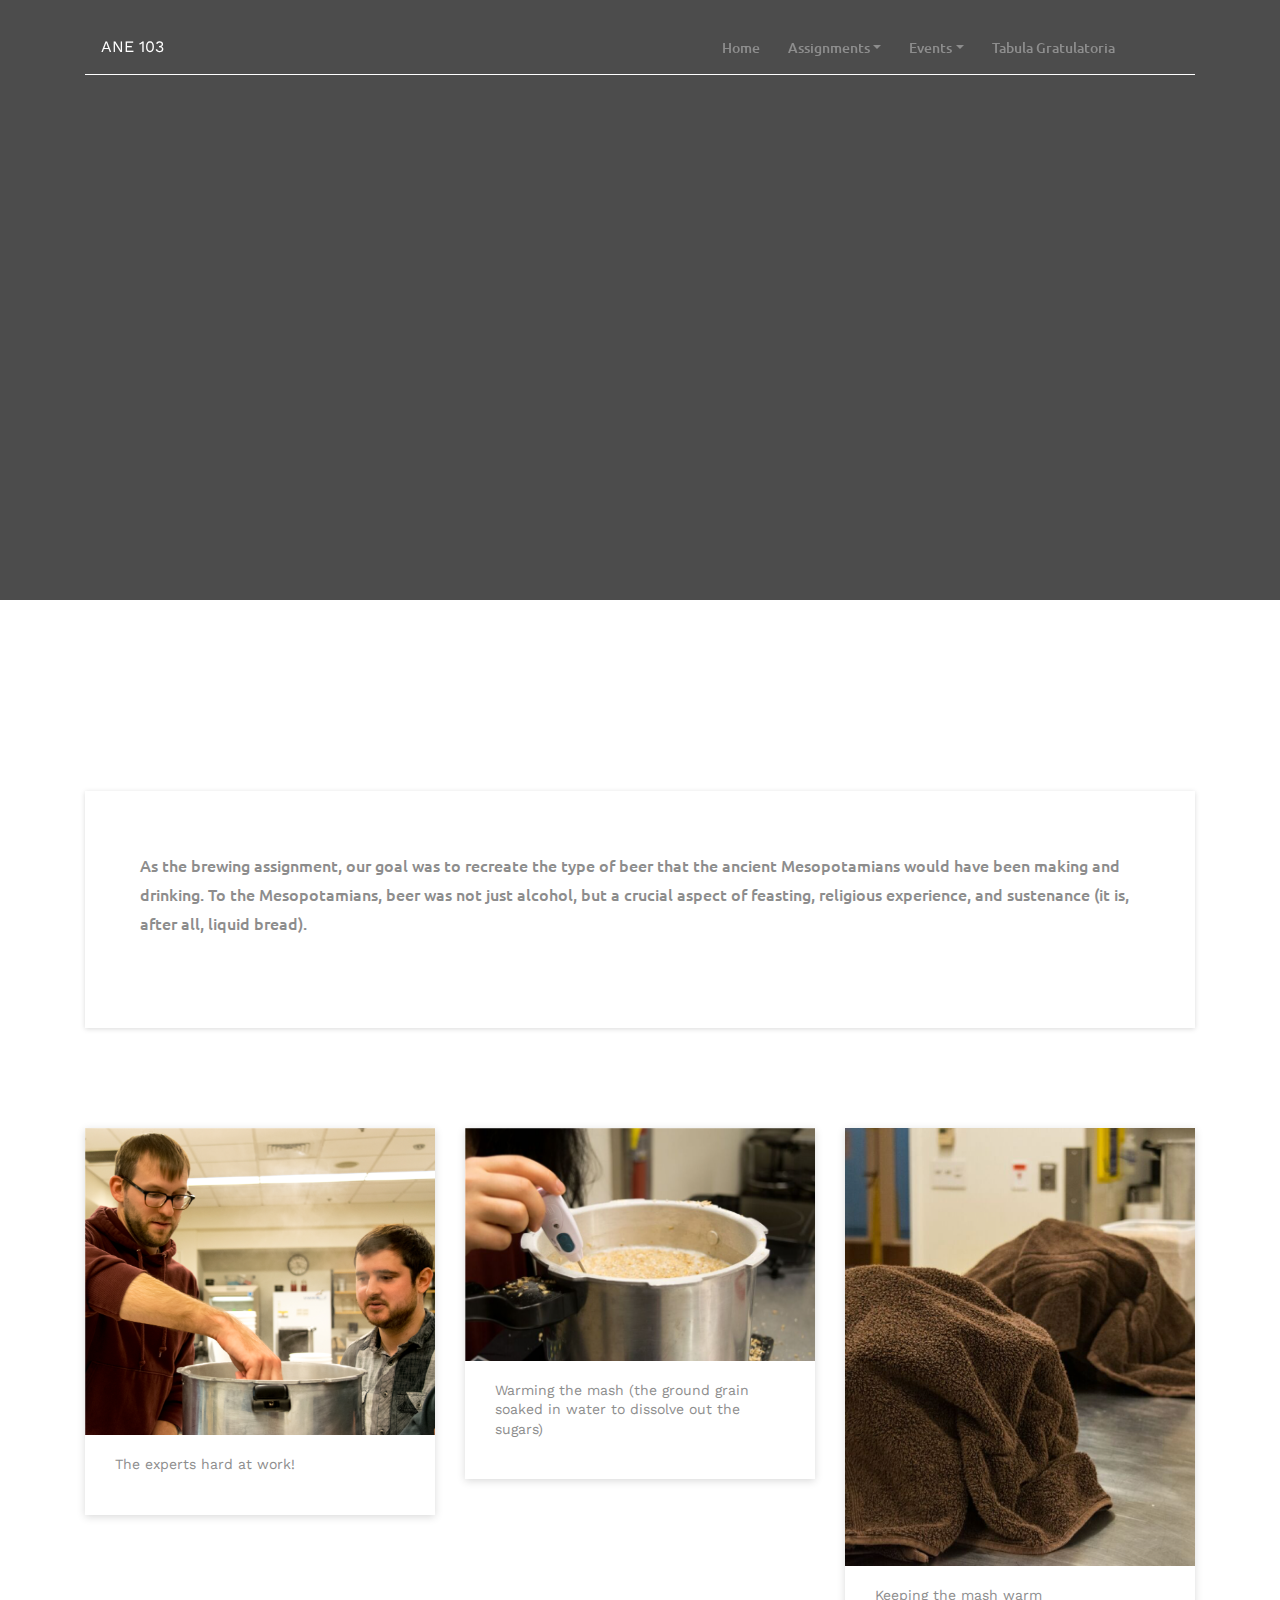
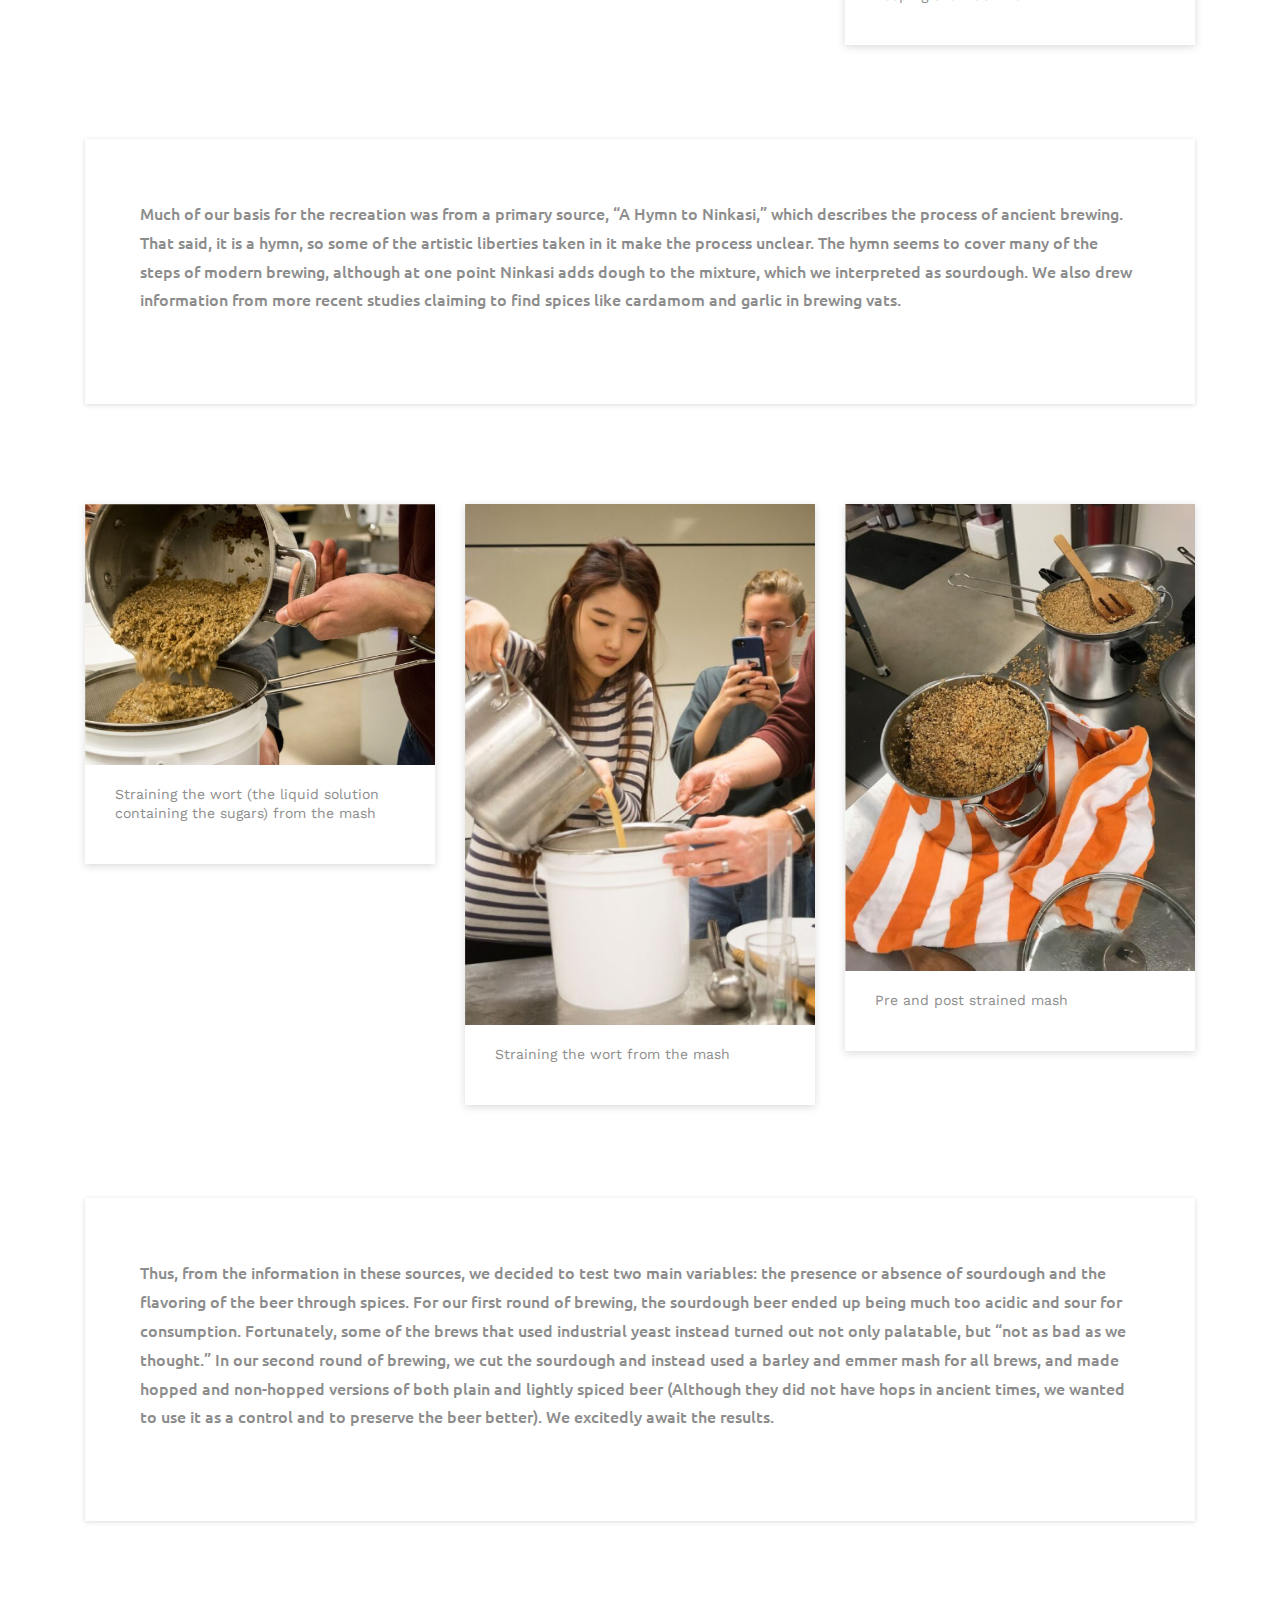
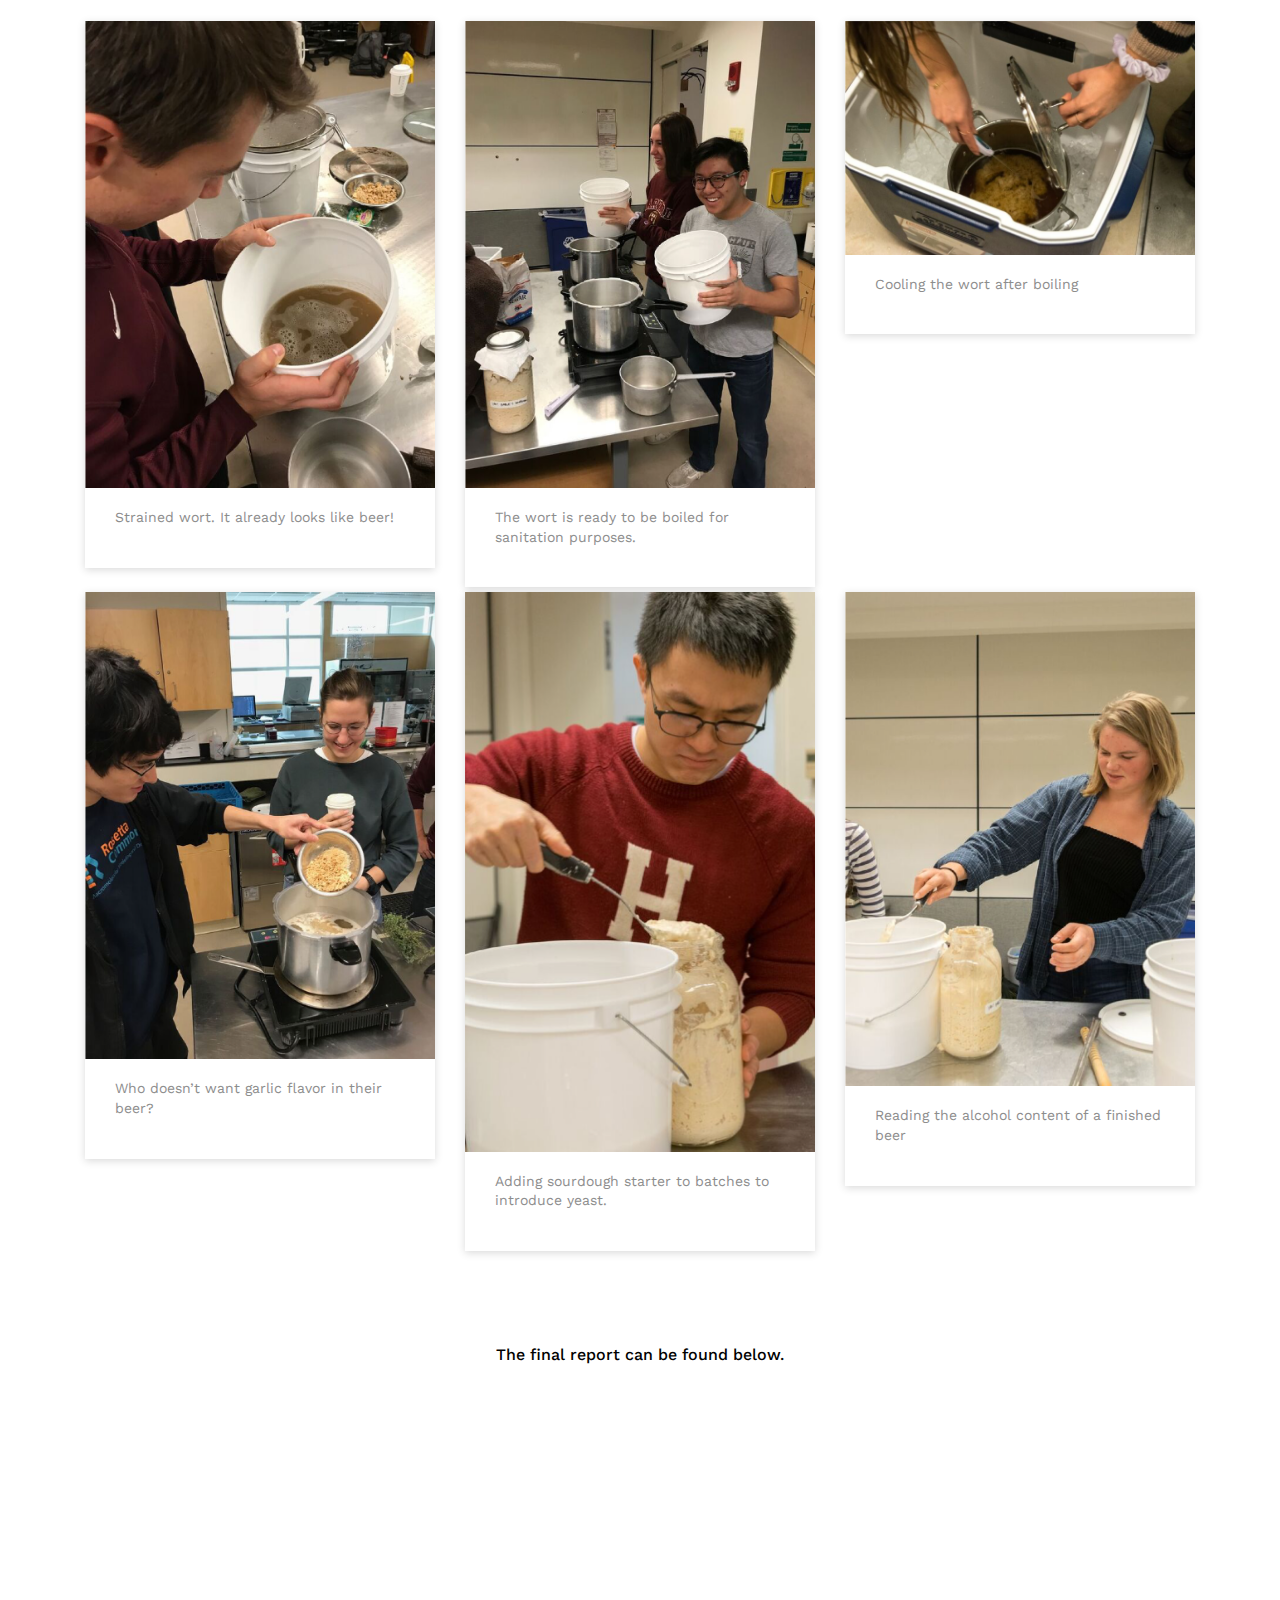
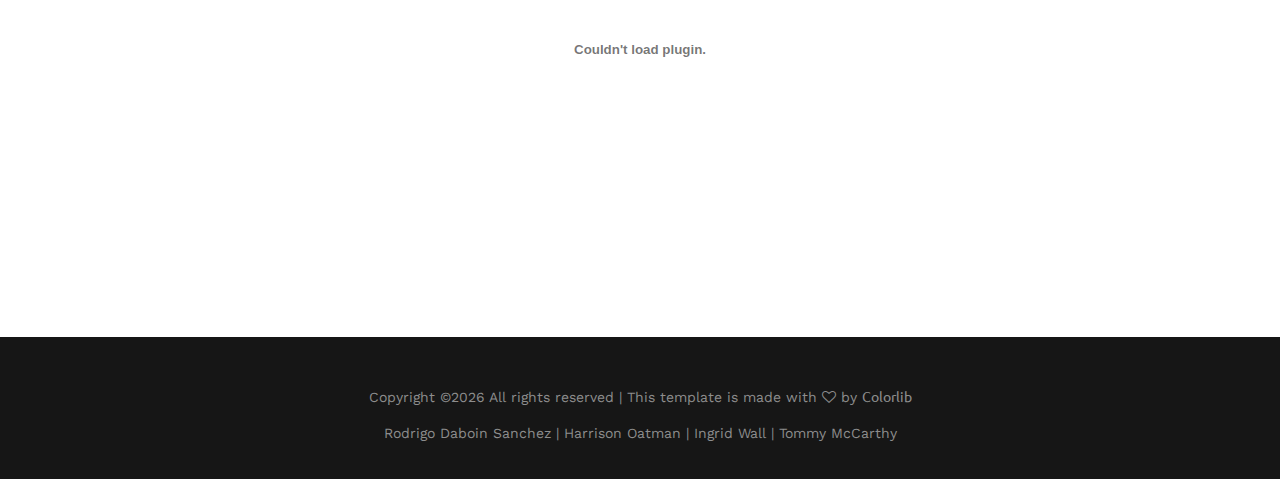
==== commit 6d5f6837: "almost done" ====
--- a/brewing.html
+++ b/brewing.html
@@ -57,12 +57,9 @@
                                 <li class="nav-item dropdown">
                                     <a class="nav-link dropdown-toggle" href="#" id="navbarDropdown" role="button" data-toggle="dropdown" aria-haspopup="true" aria-expanded="false">Events</a>
                                     <div class="dropdown-menu" aria-labelledby="navbarDropdown">
+                                        <a class="dropdown-item" href="event_drinking.html">Brewing</a>
                                         <a class="dropdown-item" href="event_cooking.html">Cooking</a>
-                                        <a class="dropdown-item" href="event_drinking.html">Drinking</a>
                                     </div>
-                                </li>
-                                <li class="nav-item">
-                                    <a class="nav-link" href="staff_meeting.html">Staff Meeting</a>
                                 </li>
                                 <li class="nav-item">
                                     <a class="nav-link" href="tabula_gratulatoria.html">Tabula Gratulatoria</a>
@@ -81,12 +78,10 @@
 
         <!-- Hero Slides Area -->
         <div class="hero-slides owl-carousel">
-            <!-- Single Slide -->
-            <div class="single-hero-slide bg-img background-overlay" style="background-image: url(img/games/IMG_6867.JPG);"></div>
-            <!-- Single Slide -->
-            <div class="single-hero-slide bg-img background-overlay" style="background-image: url(img/games/IMG_6886.JPG);"></div>
-            <!-- Single Slide -->
-            <div class="single-hero-slide bg-img background-overlay" style="background-image: url(img/games/IMG_6880.JPG);"></div>
+          <!-- Single Slide -->
+          <div class="single-hero-slide bg-img background-overlay" style="background-image: url(https://upload.wikimedia.org/wikipedia/commons/2/20/Flickr_-_Nic%27s_events_-_British_Museum_with_Cory_and_Mary%2C_6_Sep_2007_-_185.jpg);"></div>
+          <!-- Single Slide -->
+          <div class="single-hero-slide bg-img background-overlay" style="background-image: url(https://upload.wikimedia.org/wikipedia/commons/2/20/Flickr_-_Nic%27s_events_-_British_Museum_with_Cory_and_Mary%2C_6_Sep_2007_-_185.jpg);"></div>
         </div>
 
     </div>
@@ -95,12 +90,13 @@
     <div class="main-content-wrapper section-padding-100">
         <div class="container">
           <div class="row justify-content-center">
+
               <!-- ============= Post Content Area ============= -->
-              <div class="col-12 col-lg-12">
+              <div class="col-12 col-lg-12"style="margin-top: 8%;">
                   <div class="single-blog-content mb-100">
                       <!-- Post Content -->
                       <div class="post-content">
-                          <h6>Lorem ipsum dolor sit amet, consectetur adipiscing elit. Fusce enim nulla, mollis eu metus in, sagittis fringilla tortor. Phasellus eget purus id felis dignissim convallis. Suspendisse et augue dui. Morbi gravida sed justo vel venenatis. Ut tempor pretium maximus. Donec libero diam, faucibus vitae lectus nec, accumsan gravida dui. Nam interdum mi eget lacus aliquet, sit amet ultricies magna pharetra. In ut odio a ligula egestas pretium et quis sapien. Etiam faucibus magna eu porta vulputate. Aliquam euismod rhoncus malesuada. Nunc rutrum hendrerit semper.</h6>
+                          <h6>As the brewing assignment, our goal was to recreate the type of beer that the ancient Mesopotamians would have been making and drinking. To the Mesopotamians, beer was not just alcohol, but a crucial aspect of feasting, religious experience, and sustenance (it is, after all, liquid bread).</h6>
                       </div>
                   </div>
               </div>
@@ -113,25 +109,25 @@
                     <div class="single-blog-post">
                         <!-- Post Thumbnail -->
                         <div class="post-thumbnail">
-                            <img src="img/games/IMG_6831.JPG" alt="">
-                        </div>
-                        <!-- Post Content -->
-                        <div class="post-content">
-                            <p>How Did van Gogh’s Turbulent Mind Depict One of the Most Complex Concepts in...</p>
-                        </div>
-                    </div>
-                </div>
-
-                <div class="col-12 col-md-6 col-lg-4">
-                    <!-- Single Blog Post -->
-                    <div class="single-blog-post">
-                        <!-- Post Thumbnail -->
-                        <div class="post-thumbnail">
-                            <img src="img/games/IMG_6833.JPG" alt="">
-                        </div>
-                        <!-- Post Content -->
-                        <div class="post-content">
-                            <p>How Did van Gogh’s Turbulent Mind Depict One of the Most Complex Concepts in...</p>
+                            <img src="img/brewing/1.png" alt="">
+                        </div>
+                        <!-- Post Content -->
+                        <div class="post-content">
+                            <p>The experts hard at work!</p>
+                        </div>
+                    </div>
+                </div>
+
+                <div class="col-12 col-md-6 col-lg-4">
+                    <!-- Single Blog Post -->
+                    <div class="single-blog-post">
+                        <!-- Post Thumbnail -->
+                        <div class="post-thumbnail">
+                            <img src="img/brewing/2.png" alt="">
+                        </div>
+                        <!-- Post Content -->
+                        <div class="post-content">
+                            <p>Warming the mash (the ground grain soaked in water to dissolve out the sugars)</p>
                         </div>
                     </div>
                 </div>
@@ -141,30 +137,23 @@
                     <div class="single-blog-post">
                         <!-- Image -->
                         <div class="post-thumbnail">
-                            <img src="img/games/IMG_6836.JPG" alt="">
+                            <img src="img/brewing/3.png" alt="">
                         </div>
                         <!-- Caption -->
                         <div class="post-content">
-                            <p>How Did van Gogh’s Turbulent Mind Depict One of the Most Complex Concepts in...</p>
-                        </div>
-                    </div>
-                </div>
-            </div>
-
-            <div class="row justify-content-center">
+                            <p>Keeping the mash warm</p>
+                        </div>
+                    </div>
+                </div>
+            </div>
+
+            <div class="row justify-content-center" style="margin-top: 8%;">
                 <!-- ============= Post Content Area ============= -->
                 <div class="col-12 col-lg-12">
                     <div class="single-blog-content mb-100">
                         <!-- Post Content -->
                         <div class="post-content">
-                            <h6>Lorem ipsum dolor sit amet, consectetur adipiscing elit. Fusce enim nulla, mollis eu metus in, sagittis fringilla tortor. Phasellus eget purus id felis dignissim convallis. Suspendisse et augue dui. Morbi gravida sed justo vel venenatis. Ut tempor pretium maximus. Donec libero diam, faucibus vitae lectus nec, accumsan gravida dui. Nam interdum mi eget lacus aliquet, sit amet ultricies magna pharetra. In ut odio a ligula egestas pretium et quis sapien. Etiam faucibus magna eu porta vulputate. Aliquam euismod rhoncus malesuada. Nunc rutrum hendrerit semper.</h6>
-                            <h6>Maecenas vitae sem varius, imperdiet nisi a, tristique nisi. Sed scelerisque suscipit leo cursus accumsan. Donec vel turpis quam. Mauris non nisl nec nunc gravida ullamcorper id vestibulum magna. Donec non velit finibus, laoreet arcu nec, facilisis augue. Aliquam sed purus id erat accumsan congue. Mauris semper ullamcorper nibh non pellentesque. Aenean euismod purus sit amet quam vehicula ornare.</h6>
-                            <blockquote class="mb-30">
-                                <h6>Aliquam auctor lacus a dapibus pulvinar. Morbi in elit erat. Quisque et augue nec tortor blandit hendrerit eget sit amet sapien. Curabitur at tincidunt metus, quis porta ex. Duis lacinia metus vel eros cursus pretium eget.</h6>
-                                <div class="post-author">
-                                    <p>Robert Morgan</p>
-                                </div>
-                            </blockquote>
+                            <h6>Much of our basis for the recreation was from a primary source, “A Hymn to Ninkasi,” which describes the process of ancient brewing. That said, it is a hymn, so some of the artistic liberties taken in it make the process unclear. The hymn seems to cover many of the steps of modern brewing, although at one point Ninkasi adds dough to the mixture, which we interpreted as sourdough. We also drew information from more recent studies claiming to find spices like cardamom and garlic in brewing vats.</h6>
                         </div>
                     </div>
                 </div>
@@ -177,25 +166,25 @@
                     <div class="single-blog-post">
                         <!-- Post Thumbnail -->
                         <div class="post-thumbnail">
-                            <img src="img/games/IMG_6844.JPG" alt="">
-                        </div>
-                        <!-- Post Content -->
-                        <div class="post-content">
-                            <p>How Did van Gogh’s Turbulent Mind Depict One of the Most Complex Concepts in...</p>
-                        </div>
-                    </div>
-                </div>
-
-                <div class="col-12 col-md-6 col-lg-4">
-                    <!-- Single Blog Post -->
-                    <div class="single-blog-post">
-                        <!-- Post Thumbnail -->
-                        <div class="post-thumbnail">
-                            <img src="img/games/IMG_6843.JPG" alt="">
-                        </div>
-                        <!-- Post Content -->
-                        <div class="post-content">
-                            <p>How Did van Gogh’s Turbulent Mind Depict One of the Most Complex Concepts in...</p>
+                            <img src="img/brewing/4.png" alt="">
+                        </div>
+                        <!-- Post Content -->
+                        <div class="post-content">
+                            <p>Straining the wort (the liquid solution containing the sugars) from the mash</p>
+                        </div>
+                    </div>
+                </div>
+
+                <div class="col-12 col-md-6 col-lg-4">
+                    <!-- Single Blog Post -->
+                    <div class="single-blog-post">
+                        <!-- Post Thumbnail -->
+                        <div class="post-thumbnail">
+                            <img src="img/brewing/5.png" alt="">
+                        </div>
+                        <!-- Post Content -->
+                        <div class="post-content">
+                            <p>Straining the wort from the mash</p>
                         </div>
                     </div>
                 </div>
@@ -205,30 +194,23 @@
                     <div class="single-blog-post">
                         <!-- Image -->
                         <div class="post-thumbnail">
-                            <img src="img/games/IMG_6845.JPG" alt="">
+                            <img src="img/brewing/6.png" alt="">
                         </div>
                         <!-- Caption -->
                         <div class="post-content">
-                            <p>How Did van Gogh’s Turbulent Mind Depict One of the Most Complex Concepts in...</p>
-                        </div>
-                    </div>
-                </div>
-            </div>
-
-            <div class="row justify-content-center">
+                            <p>Pre and post strained mash</p>
+                        </div>
+                    </div>
+                </div>
+            </div>
+
+            <div class="row justify-content-center" style="margin-top: 8%;">
                 <!-- ============= Post Content Area ============= -->
                 <div class="col-12 col-lg-12">
                     <div class="single-blog-content mb-100">
                         <!-- Post Content -->
                         <div class="post-content">
-                            <h6>Lorem ipsum dolor sit amet, consectetur adipiscing elit. Fusce enim nulla, mollis eu metus in, sagittis fringilla tortor. Phasellus eget purus id felis dignissim convallis. Suspendisse et augue dui. Morbi gravida sed justo vel venenatis. Ut tempor pretium maximus. Donec libero diam, faucibus vitae lectus nec, accumsan gravida dui. Nam interdum mi eget lacus aliquet, sit amet ultricies magna pharetra. In ut odio a ligula egestas pretium et quis sapien. Etiam faucibus magna eu porta vulputate. Aliquam euismod rhoncus malesuada. Nunc rutrum hendrerit semper.</h6>
-                            <h6>Maecenas vitae sem varius, imperdiet nisi a, tristique nisi. Sed scelerisque suscipit leo cursus accumsan. Donec vel turpis quam. Mauris non nisl nec nunc gravida ullamcorper id vestibulum magna. Donec non velit finibus, laoreet arcu nec, facilisis augue. Aliquam sed purus id erat accumsan congue. Mauris semper ullamcorper nibh non pellentesque. Aenean euismod purus sit amet quam vehicula ornare.</h6>
-                            <blockquote class="mb-30">
-                                <h6>Aliquam auctor lacus a dapibus pulvinar. Morbi in elit erat. Quisque et augue nec tortor blandit hendrerit eget sit amet sapien. Curabitur at tincidunt metus, quis porta ex. Duis lacinia metus vel eros cursus pretium eget.</h6>
-                                <div class="post-author">
-                                    <p>Robert Morgan</p>
-                                </div>
-                            </blockquote>
+                            <h6>Thus, from the information in these sources, we decided to test two main variables: the presence or absence of sourdough and the flavoring of the beer through spices. For our first round of brewing, the sourdough beer ended up being much too acidic and sour for consumption. Fortunately, some of the brews that used industrial yeast instead turned out not only palatable, but “not as bad as we thought.” In our second round of brewing, we cut the sourdough and instead used a barley and emmer mash for all brews, and made hopped and non-hopped versions of both plain and lightly spiced beer (Although they did not have hops in ancient times, we wanted to use it as a control and to preserve the beer better). We excitedly await the results.</h6>
                         </div>
                     </div>
                 </div>
@@ -241,25 +223,25 @@
                     <div class="single-blog-post">
                         <!-- Post Thumbnail -->
                         <div class="post-thumbnail">
-                            <img src="img/games/IMG_6873.JPG" alt="">
-                        </div>
-                        <!-- Post Content -->
-                        <div class="post-content">
-                            <p>How Did van Gogh’s Turbulent Mind Depict One of the Most Complex Concepts in...</p>
-                        </div>
-                    </div>
-                </div>
-
-                <div class="col-12 col-md-6 col-lg-4">
-                    <!-- Single Blog Post -->
-                    <div class="single-blog-post">
-                        <!-- Post Thumbnail -->
-                        <div class="post-thumbnail">
-                            <img src="img/games/IMG_6949.JPG" alt="">
-                        </div>
-                        <!-- Post Content -->
-                        <div class="post-content">
-                            <p>How Did van Gogh’s Turbulent Mind Depict One of the Most Complex Concepts in...</p>
+                            <img src="img/brewing/7.png" alt="">
+                        </div>
+                        <!-- Post Content -->
+                        <div class="post-content">
+                            <p>Strained wort. It already looks like beer!</p>
+                        </div>
+                    </div>
+                </div>
+
+                <div class="col-12 col-md-6 col-lg-4">
+                    <!-- Single Blog Post -->
+                    <div class="single-blog-post">
+                        <!-- Post Thumbnail -->
+                        <div class="post-thumbnail">
+                            <img src="img/brewing/8.png" alt="">
+                        </div>
+                        <!-- Post Content -->
+                        <div class="post-content">
+                            <p>The wort is ready to be boiled for sanitation purposes.</p>
                         </div>
                     </div>
                 </div>
@@ -269,35 +251,70 @@
                     <div class="single-blog-post">
                         <!-- Image -->
                         <div class="post-thumbnail">
-                            <img src="img/games/IMG_6881.JPG" alt="">
-                            <!-- Video Button -->
-                            <a href="https://www.youtube.com/watch?v=IhnqEwFSJRg" class="video-btn"><i class="fa fa-play"></i></a>
+                            <img src="img/brewing/9.png" alt="">
                         </div>
                         <!-- Caption -->
                         <div class="post-content">
-                            <p>How Did van Gogh’s Turbulent Mind Depict One of the Most Complex Concepts in...</p>
-                        </div>
-                    </div>
-                </div>
-            </div>
-
-            <div class="row justify-content-center">
-                <!-- ============= Post Content Area ============= -->
-                <div class="col-12 col-lg-12">
-                    <div class="single-blog-content mb-100">
-                        <!-- Post Content -->
-                        <div class="post-content">
-                            <h6>Lorem ipsum dolor sit amet, consectetur adipiscing elit. Fusce enim nulla, mollis eu metus in, sagittis fringilla tortor. Phasellus eget purus id felis dignissim convallis. Suspendisse et augue dui. Morbi gravida sed justo vel venenatis. Ut tempor pretium maximus. Donec libero diam, faucibus vitae lectus nec, accumsan gravida dui. Nam interdum mi eget lacus aliquet, sit amet ultricies magna pharetra. In ut odio a ligula egestas pretium et quis sapien. Etiam faucibus magna eu porta vulputate. Aliquam euismod rhoncus malesuada. Nunc rutrum hendrerit semper.</h6>
-                            <h6>Maecenas vitae sem varius, imperdiet nisi a, tristique nisi. Sed scelerisque suscipit leo cursus accumsan. Donec vel turpis quam. Mauris non nisl nec nunc gravida ullamcorper id vestibulum magna. Donec non velit finibus, laoreet arcu nec, facilisis augue. Aliquam sed purus id erat accumsan congue. Mauris semper ullamcorper nibh non pellentesque. Aenean euismod purus sit amet quam vehicula ornare.</h6>
-                            <blockquote class="mb-30">
-                                <h6>Aliquam auctor lacus a dapibus pulvinar. Morbi in elit erat. Quisque et augue nec tortor blandit hendrerit eget sit amet sapien. Curabitur at tincidunt metus, quis porta ex. Duis lacinia metus vel eros cursus pretium eget.</h6>
-                                <div class="post-author">
-                                    <p>Robert Morgan</p>
-                                </div>
-                            </blockquote>
-                        </div>
-                    </div>
-                </div>
+                            <p>Cooling the wort after boiling</p>
+                        </div>
+                    </div>
+                </div>
+            </div>
+
+            <!-- ============== Related Post ============== -->
+            <div class="row">
+                <div class="col-12 col-md-6 col-lg-4">
+                    <!-- Single Blog Post -->
+                    <div class="single-blog-post">
+                        <!-- Post Thumbnail -->
+                        <div class="post-thumbnail">
+                            <img src="img/brewing/10.png" alt="">
+                        </div>
+                        <!-- Post Content -->
+                        <div class="post-content">
+                            <p>Who doesn’t want garlic flavor in their beer?</p>
+                        </div>
+                    </div>
+                </div>
+
+                <div class="col-12 col-md-6 col-lg-4">
+                    <!-- Single Blog Post -->
+                    <div class="single-blog-post">
+                        <!-- Post Thumbnail -->
+                        <div class="post-thumbnail">
+                            <img src="img/brewing/11.png" alt="">
+                        </div>
+                        <!-- Post Content -->
+                        <div class="post-content">
+                            <p>Adding sourdough starter to batches to introduce yeast.</p>
+                        </div>
+                    </div>
+                </div>
+
+                <div class="col-12 col-md-6 col-lg-4">
+                    <!-- Single Blog Post -->
+                    <div class="single-blog-post">
+                        <!-- Image -->
+                        <div class="post-thumbnail">
+                            <img src="img/brewing/12.png" alt="">
+                        </div>
+                        <!-- Caption -->
+                        <div class="post-content">
+                            <p>Reading the alcohol content of a finished beer</p>
+                        </div>
+                    </div>
+                </div>
+            </div>
+
+            <div class="row justify-content-center" style="margin-top: 8%;">
+                <!-- Post Content -->
+                <div class="post-content">
+                    <h6>The final report can be found below. </h6>
+                </div>
+            </div>
+
+            <div class="row justify-content-center" style="margin-top: 8%">
+                <embed class="row justify-content-center" src="brewing_report.pdf" width="1000" height="375" type='application/pdf'>
             </div>
         </div>
     </div>
--- a/style.css
+++ b/style.css
@@ -22,10 +22,14 @@
 /* :: Base CSS */
 * {
   margin: 0;
-  padding: 0; }
+  padding: 0;
+}
 
 body {
-  font-family: "Work Sans", sans-serif;}
+  font-family: "Work Sans", sans-serif;
+  cursor: url('img/cursor.png'), auto;
+}
+
 
 .ubuntu-fonts {
   font-family: "Ubuntu", sans-serif; }
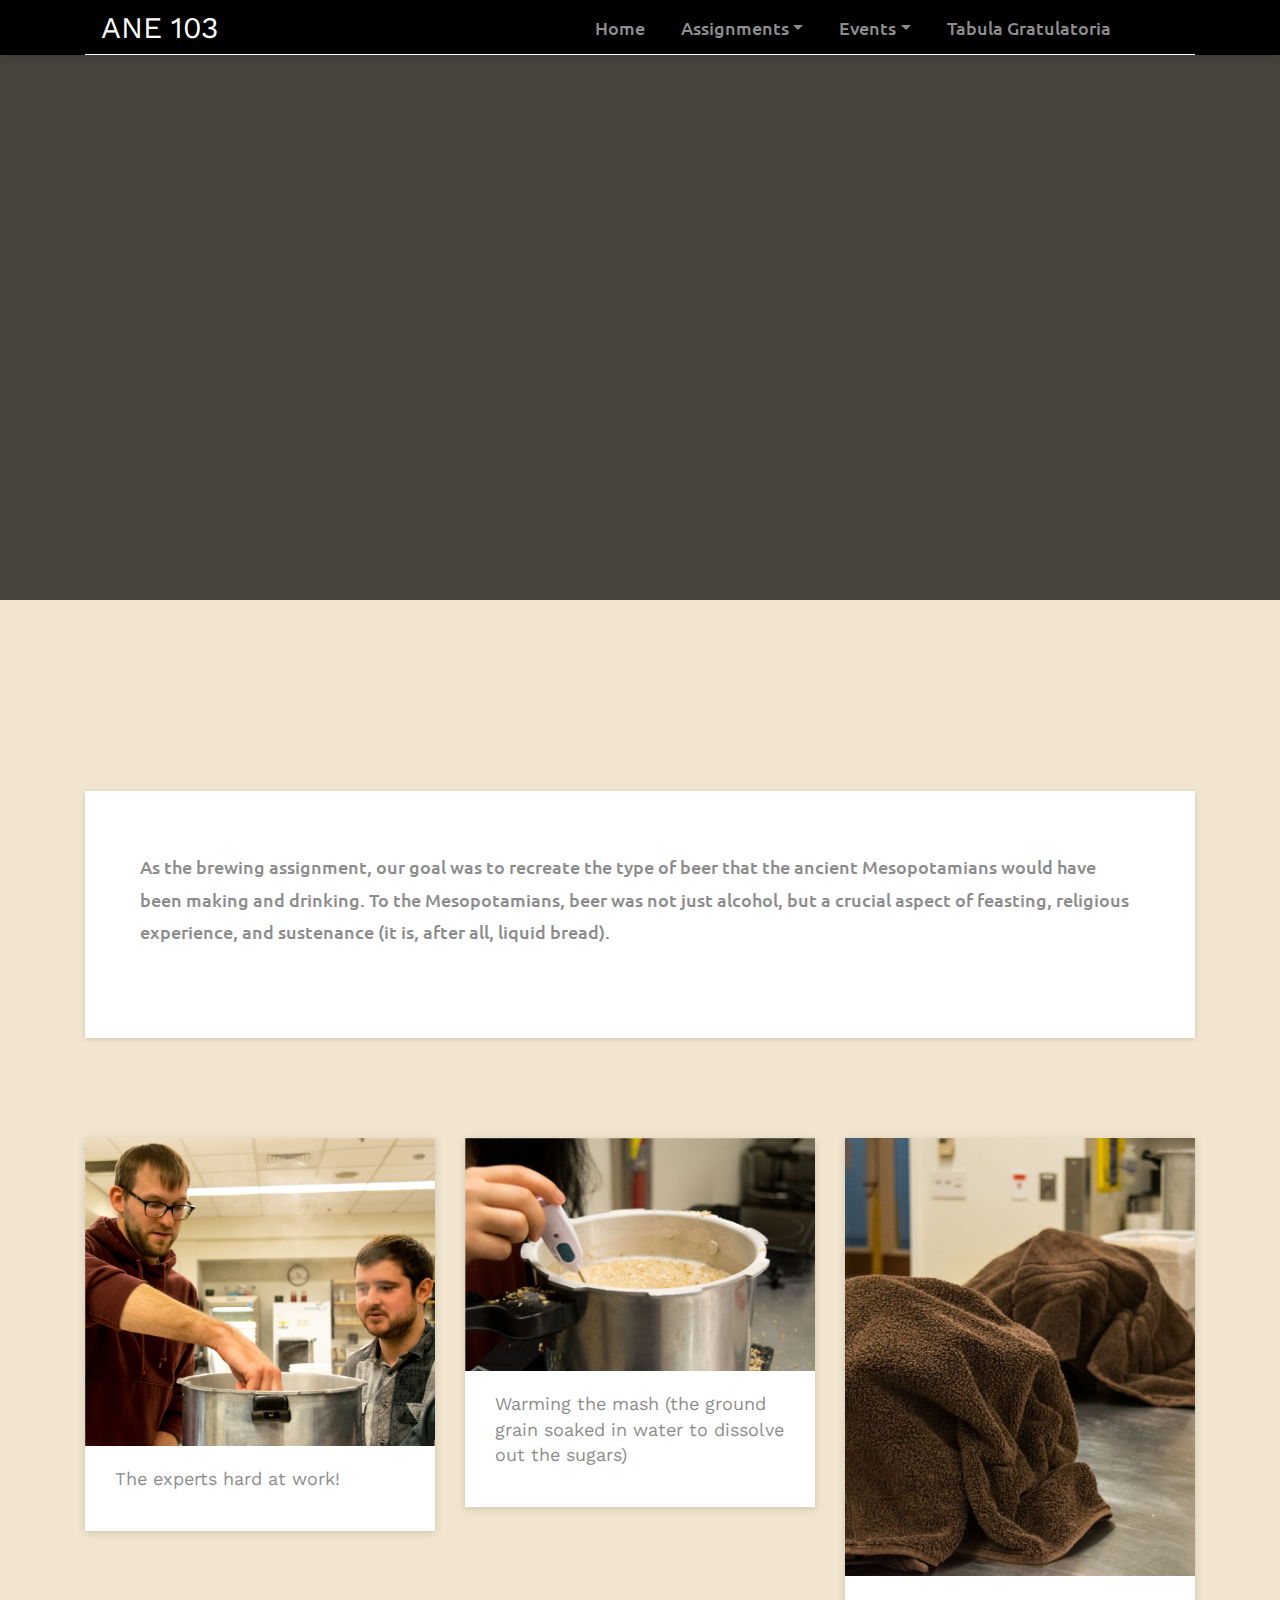
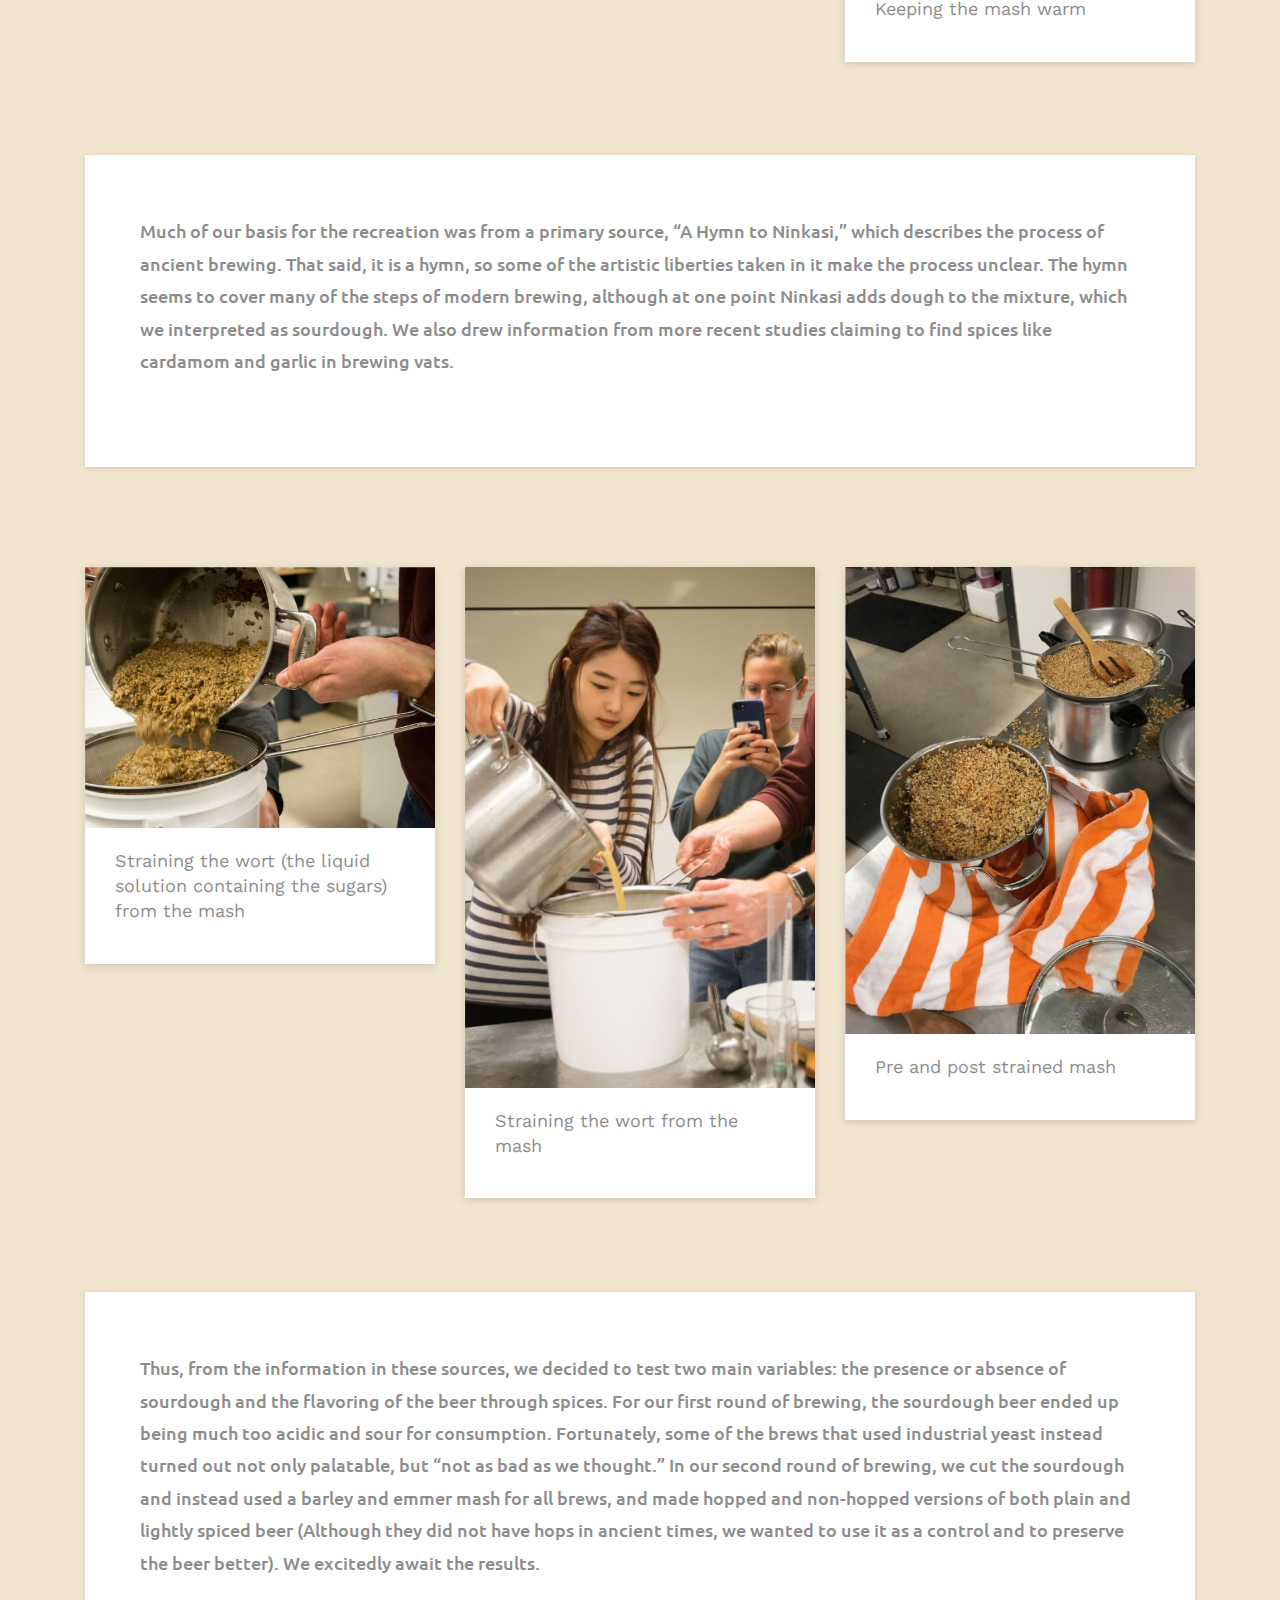
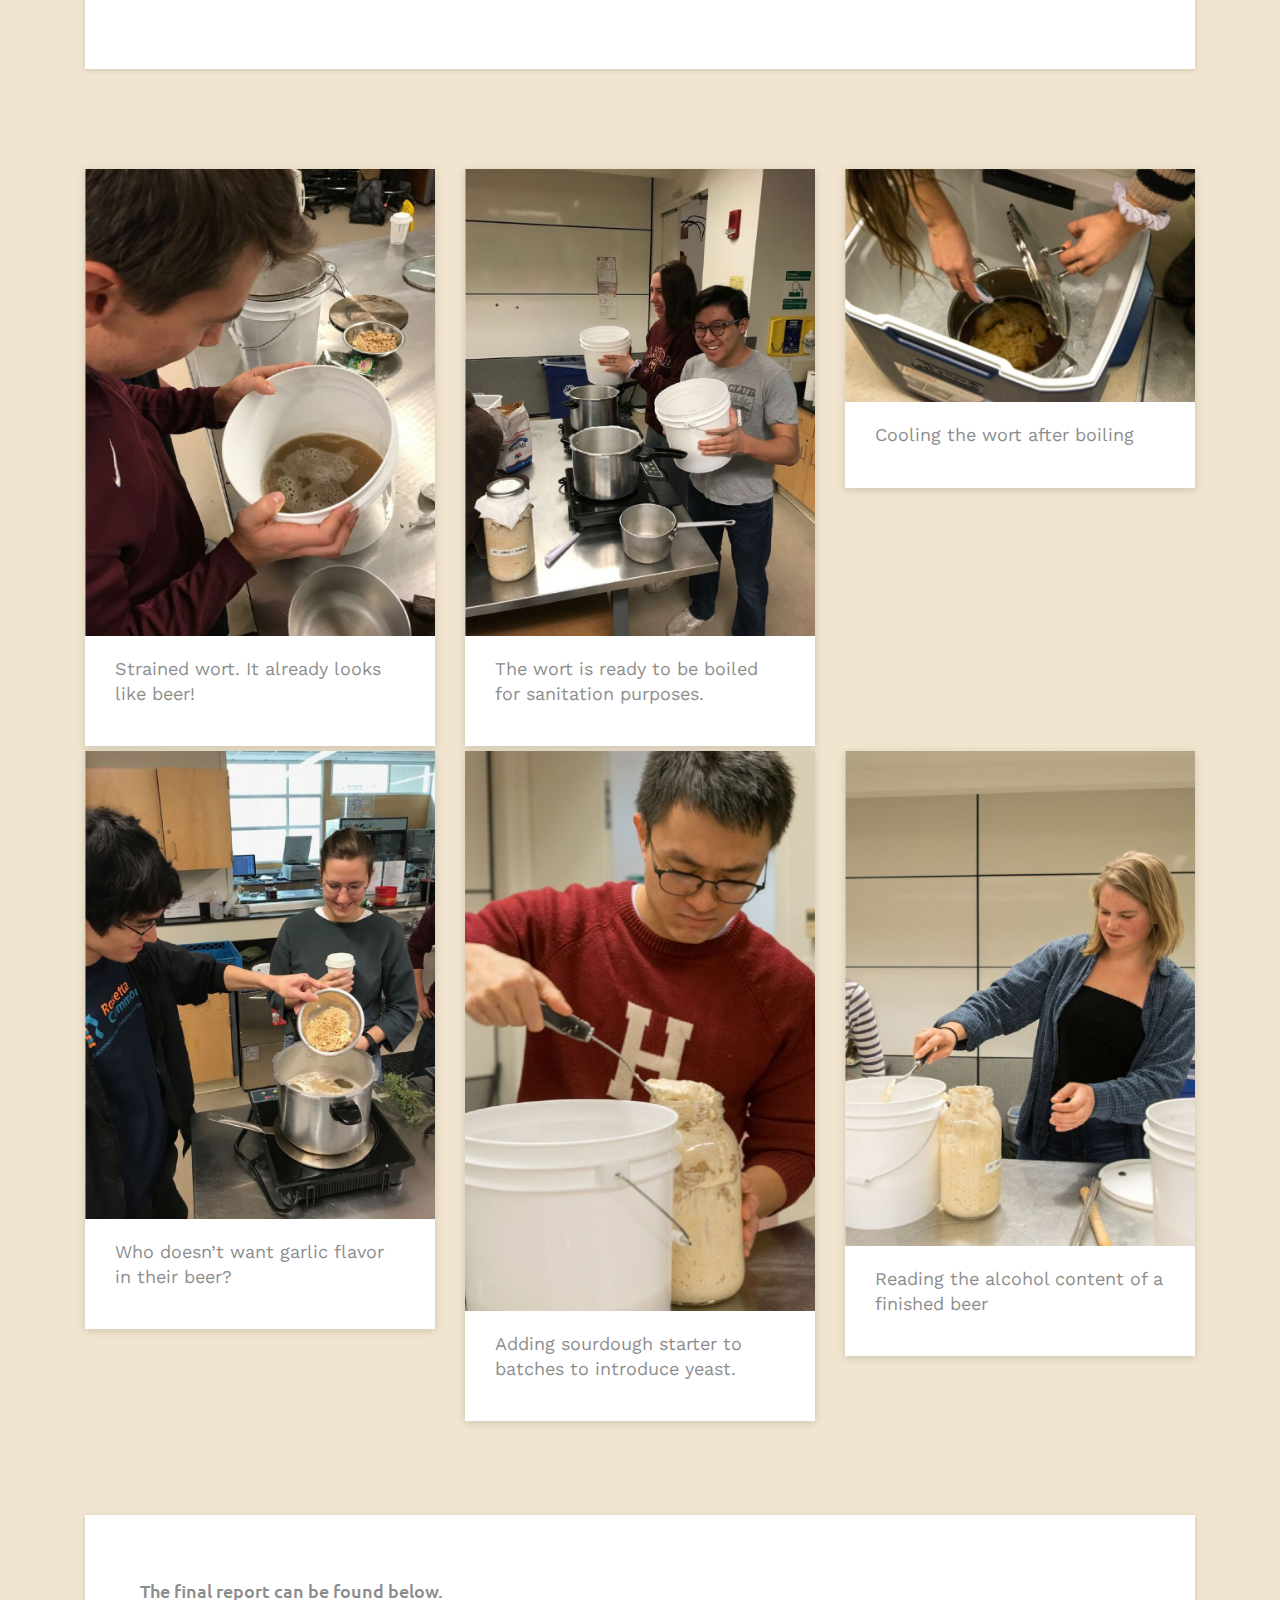
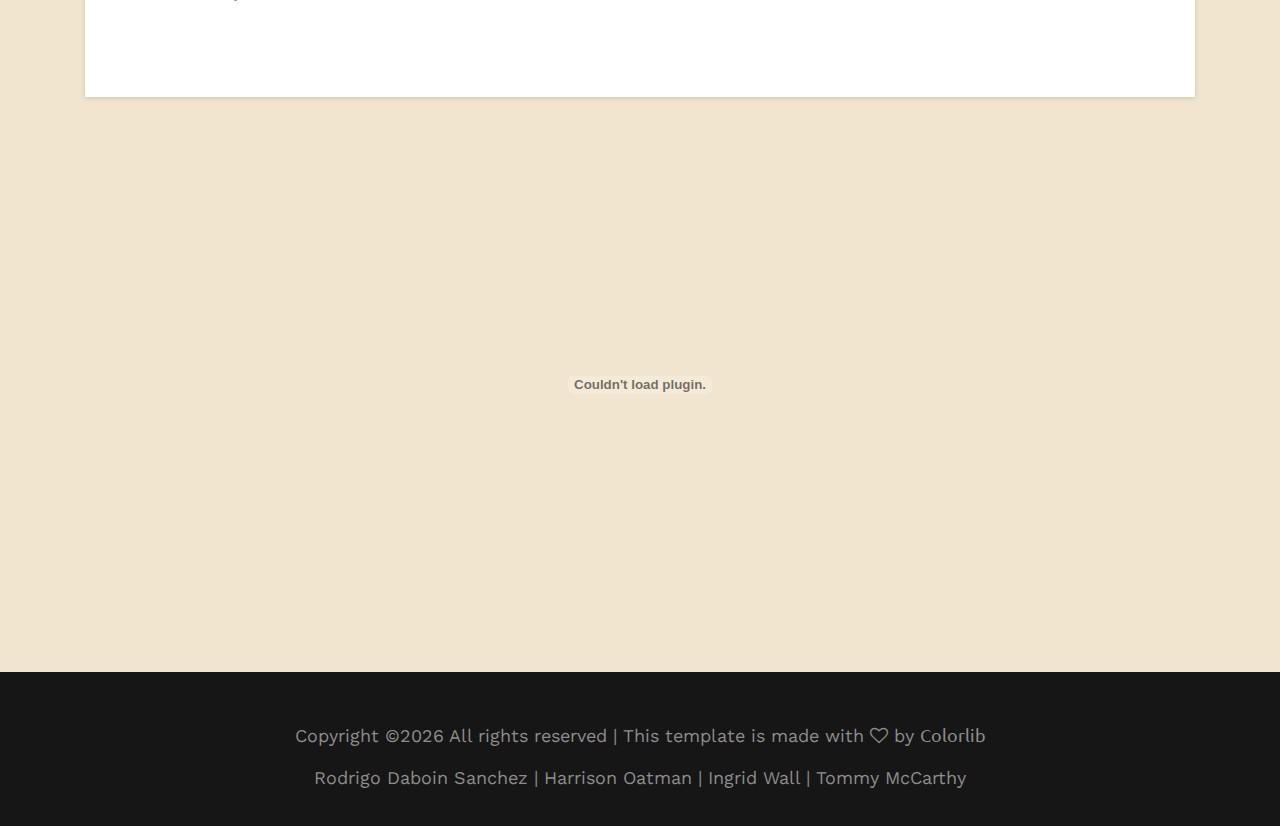
==== commit 8a2fa043: "finishing touches" ====
--- a/brewing.html
+++ b/brewing.html
@@ -12,7 +12,7 @@
     <title>ANE 103</title>
 
     <!-- Favicon  -->
-    <link rel="icon" href="img/core-img/tablet.jpg">
+    <link rel="icon" href="img/core-img/tablet.png?v=2">
 
     <!-- Style CSS -->
     <link rel="stylesheet" href="style.css">
@@ -31,11 +31,11 @@
     <!-- ***** Header Area Start ***** -->
     <header class="header-area">
         <div class="container">
-            <div class="row">
+            <div class="row headernav">
                 <div class="col-12">
                     <nav class="navbar navbar-expand-lg">
                         <!-- Logo -->
-                        <div style="color: white">ANE 103</div>
+                        <div class="logo">ANE 103</div>
                         <!-- Navbar Toggler -->
                         <button class="navbar-toggler" type="button" data-toggle="collapse" data-target="#worldNav" aria-controls="worldNav" aria-expanded="false" aria-label="Toggle navigation"><span class="navbar-toggler-icon"></span></button>
                         <!-- Navbar -->
@@ -47,18 +47,18 @@
                                 <li class="nav-item dropdown">
                                     <a class="nav-link dropdown-toggle" href="#" role="button" data-toggle="dropdown" aria-haspopup="true" aria-expanded="false">Assignments</a>
                                     <div class="dropdown-menu" aria-labelledby="navbarDropdown">
-                                        <a class="dropdown-item" href="brewing.html">Brewing</a>
-                                        <a class="dropdown-item" href="cooking.html">Cooking</a>
-                                        <a class="dropdown-item" href="game_design.html">Game Design</a>
-                                        <a class="dropdown-item" href="museum.html">Museum</a>
-                                        <a class="dropdown-item" href="trace_analysis.html">Trace Analysis</a>
+                                        <a class="dropdown-item" href="cooking.html">Assignment A: Food</a>
+                                        <a class="dropdown-item" href="brewing.html">Assignment B: Brewing</a>
+                                        <a class="dropdown-item" href="trace_analysis.html">Assignment C: Trace Analysis</a>
+                                        <a class="dropdown-item" href="museum.html">Assignment D: Museum</a>
+                                        <a class="dropdown-item" href="game_design.html">Assignment E: Game Design / Performance</a>
                                     </div>
                                 </li>
                                 <li class="nav-item dropdown">
                                     <a class="nav-link dropdown-toggle" href="#" id="navbarDropdown" role="button" data-toggle="dropdown" aria-haspopup="true" aria-expanded="false">Events</a>
                                     <div class="dropdown-menu" aria-labelledby="navbarDropdown">
-                                        <a class="dropdown-item" href="event_drinking.html">Brewing</a>
-                                        <a class="dropdown-item" href="event_cooking.html">Cooking</a>
+                                        <a class="dropdown-item" href="event_drinking.html">Uncorking the Past</a>
+                                        <a class="dropdown-item" href="event_cooking.html">Mesopotamian Cook-In</a>
                                     </div>
                                 </li>
                                 <li class="nav-item">
@@ -307,13 +307,18 @@
             </div>
 
             <div class="row justify-content-center" style="margin-top: 8%;">
-                <!-- Post Content -->
-                <div class="post-content">
-                    <h6>The final report can be found below. </h6>
-                </div>
-            </div>
-
-            <div class="row justify-content-center" style="margin-top: 8%">
+                <!-- ============= Post Content Area ============= -->
+                <div class="col-12 col-lg-12">
+                    <div class="single-blog-content mb-100">
+                        <!-- Post Content -->
+                        <div class="post-content">
+                            <h6>The final report can be found below.</h6>
+                        </div>
+                    </div>
+                </div>
+            </div>
+
+            <div class="row justify-content-center">
                 <embed class="row justify-content-center" src="brewing_report.pdf" width="1000" height="375" type='application/pdf'>
             </div>
         </div>
--- a/style.css
+++ b/style.css
@@ -25,9 +25,21 @@
   padding: 0;
 }
 
+.logo {
+  color: white;
+  font-size: 30px
+}
+
 body {
   font-family: "Work Sans", sans-serif;
-  cursor: url('img/cursor.png'), auto;
+  background-color: #f1e5cf;
+}
+
+.headernav {
+  background-color: black;
+}
+ .post-content, .page-content {
+  background-color: white;
 }
 
 
@@ -42,11 +54,12 @@
 h6 {
   color: #000000;
   font-weight: 500;
-  line-height: 1.3; }
+  line-height: 1.3;
+  font-size: 18px}
 
 p {
   color: #8d8d8d;
-  font-size: 14px;
+  font-size: 18px;
   line-height: 1.4; }
 
 a {
@@ -54,7 +67,7 @@
   transition-duration: 500ms;
   text-decoration: none;
   outline: none;
-  font-size: 14px;
+  font-size: 18px;
   font-weight: 400;
   font-family: "Ubuntu", sans-serif;
   color: #8d8d8d; }
@@ -64,7 +77,7 @@
     transition-duration: 500ms;
     text-decoration: none;
     outline: none;
-    font-size: 14px;
+    font-size: 18px;
     font-weight: 400;
     color: #0000ff; }
 
@@ -309,7 +322,7 @@
   height: 35px;
   border: 1px solid;
   border-color: #d7d7d7;
-  font-size: 14px;
+  font-size: 18px;
   border-radius: 50px;
   line-height: 32px; }
   .world-btn:hover, .world-btn:focus {
@@ -319,6 +332,9 @@
 
 /* :: Header Area CSS */
 .header-area {
+  background-color: #000000;
+  margin-top: 0 !important;
+  box-shadow: 0 5px 15px rgba(0, 0, 0, 0.15);
   position: fixed;
   top: 0;
   width: 100%;
@@ -418,7 +434,7 @@
       font-weight: 700; }
   .hero-area .hero-post-slide .single-slide .post-title a {
     margin-bottom: 0;
-    font-size: 14px;
+    font-size: 18px;
     font-weight: 700;
     color: #8d8d8d; }
   .hero-area .hero-post-slide .center .single-slide .post-number p {
@@ -513,7 +529,7 @@
         height: 20px;
         background-color: #ffffff;
         text-transform: uppercase;
-        font-size: 10px;
+        font-size: 18px;
         color: #0000ff;
         font-weight: 500;
         line-height: 20px;
@@ -548,9 +564,9 @@
       margin-bottom: 20px; }
     .single-blog-post .post-content .post-meta p {
       margin-bottom: 0;
-      font-size: 12px; }
+      font-size: 18px; }
       .single-blog-post .post-content .post-meta p a {
-        font-size: 12px; }
+        font-size: 18px; }
   .single-blog-post.post-style-2 {
     margin-bottom: 5px; }
     .single-blog-post.post-style-2 .post-thumbnail {
@@ -565,14 +581,14 @@
     .single-blog-post.post-style-2 .post-content {
       padding: 5px 30px 5px 5px; }
       .single-blog-post.post-style-2 .post-content .headline h5 {
-        font-size: 14px;
+        font-size: 18px;
         margin-bottom: 10px; }
         @media only screen and (min-width: 992px) and (max-width: 1199px) {
           .single-blog-post.post-style-2 .post-content .headline h5 {
-            font-size: 13px; } }
+            font-size: 18px; } }
         @media only screen and (max-width: 767px) {
           .single-blog-post.post-style-2 .post-content .headline h5 {
-            font-size: 13px; } }
+            font-size: 18px; } }
       @media only screen and (min-width: 992px) and (max-width: 1199px) {
         .single-blog-post.post-style-2 .post-content {
           padding: 5px; } }
@@ -617,7 +633,7 @@
       height: 20px;
       background-color: #ffffff;
       text-transform: uppercase;
-      font-size: 10px;
+      font-size: 18px;
       color: #0000ff;
       font-weight: 500;
       line-height: 20px;
@@ -787,7 +803,7 @@
     height: 20px;
     background-color: #ffffff;
     text-transform: uppercase;
-    font-size: 10px;
+    font-size: 18px;
     color: #0000ff;
     font-weight: 500;
     line-height: 20px;
@@ -809,10 +825,10 @@
   margin-bottom: 30px; }
   .single-blog-content .post-meta p {
     margin-bottom: 0;
-    font-size: 14px;
+    font-size: 18px;
     padding: 10px 0; }
     .single-blog-content .post-meta p a {
-      font-size: 14px; }
+      font-size: 18px; }
   .single-blog-content .post-meta.second-part {
     border-bottom: none;
     border-top: 2px solid;
@@ -869,10 +885,10 @@
       border-bottom: 2px solid;
       border-color: #f1f1f1;
       margin-bottom: 0;
-      font-size: 14px;
+      font-size: 18px;
       padding: 10px 0; }
       .comment_area .comment-content .comment-meta p a {
-        font-size: 14px; }
+        font-size: 18px; }
 .comment_area .single_comment_area {
   margin-bottom: 30px; }
   .comment_area .single_comment_area:last-of-type {
@@ -915,7 +931,7 @@
   margin-bottom: 30px; }
   .group input,
   .group textarea {
-    font-size: 14px;
+    font-size: 18px;
     padding: 10px;
     display: block;
     width: 100%;
@@ -929,7 +945,7 @@
       box-shadow: none; }
   .group label {
     color: #8d8d8d;
-    font-size: 14px;
+    font-size: 18px;
     font-weight: normal;
     position: absolute;
     pointer-events: none;
@@ -970,7 +986,7 @@
 input:valid ~ label,
 textarea:valid ~ label {
   top: -15px;
-  font-size: 12px;
+  font-size: 18px;
   color: #0000ff; }
 
 input:focus ~ .bar:before,
@@ -1058,7 +1074,7 @@
     border-radius: 1000px;
     width: 0;
     transition: all 0.3s 0.6s;
-    font-size: 12px; }
+    font-size: 18px; }
     #search-wrapper #search::-webkit-input-placeholder {
       color: rgba(255, 255, 255, 0.6); }
     #search-wrapper #search:focus {
@@ -1254,7 +1270,7 @@
       border-bottom: 1px solid;
       border-color: #959595;
       color: #959595;
-      font-size: 14px;
+      font-size: 18px;
       padding: 0 5px;
       font-family: "Ubuntu", sans-serif; }
     .footer-area .footer-single-widget form button {
@@ -1269,7 +1285,7 @@
       width: 50px;
       text-align: right; }
       .footer-area .footer-single-widget form button i {
-        font-size: 14px;
+        font-size: 18px;
         color: #959595; }
 
 /*# sourceMappingURL=style.css.map */
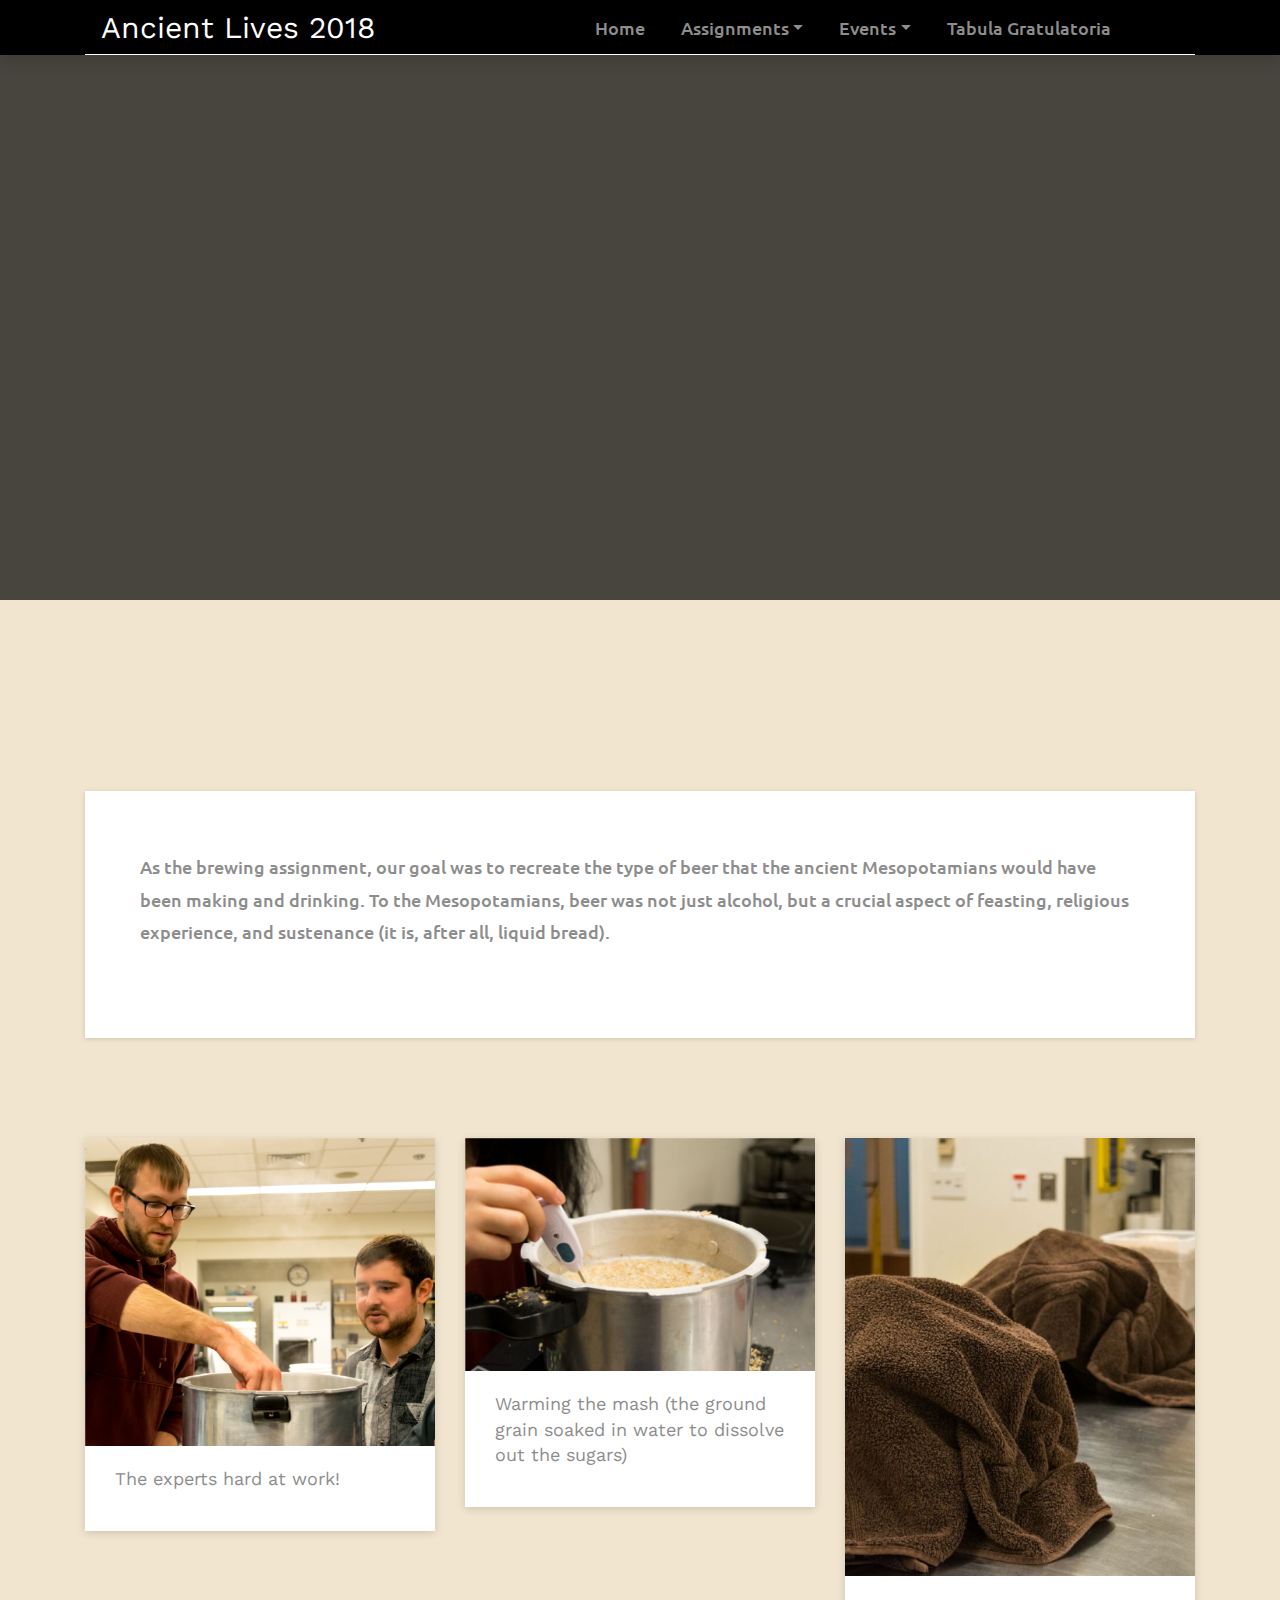
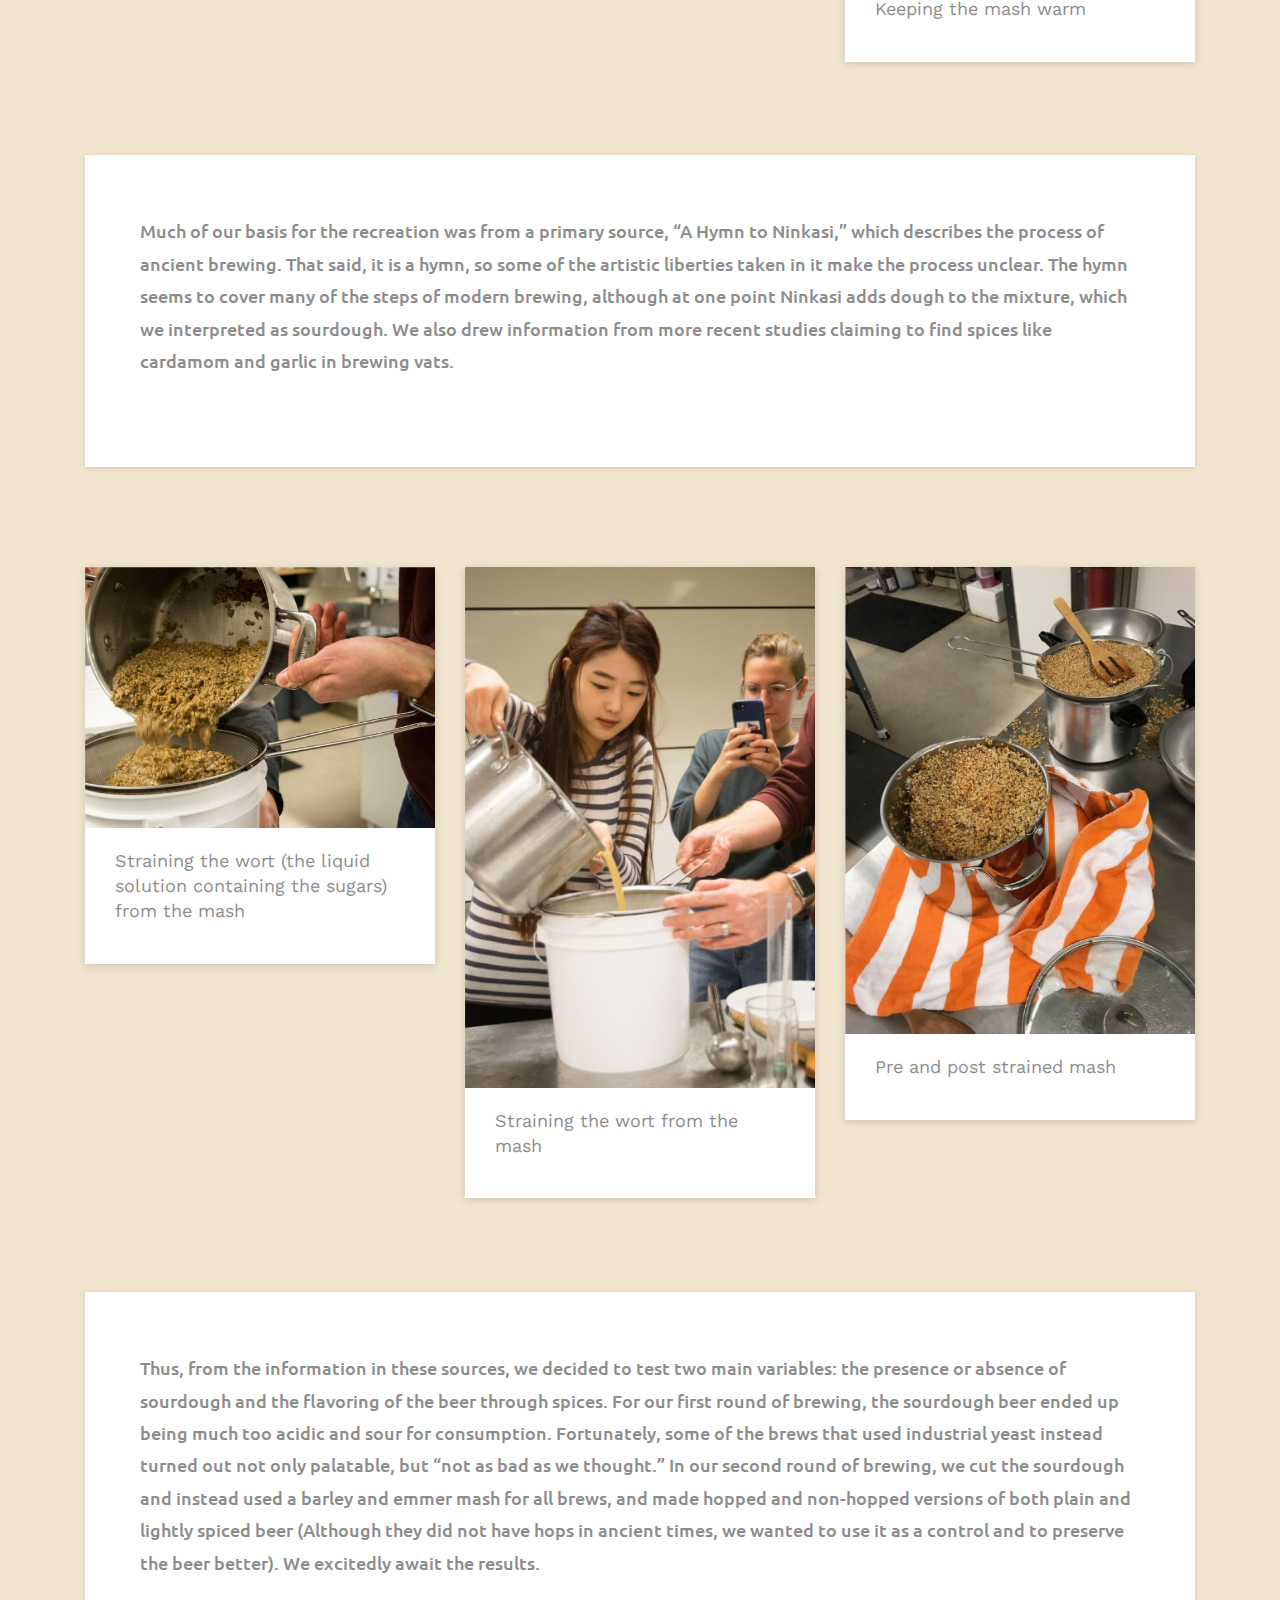
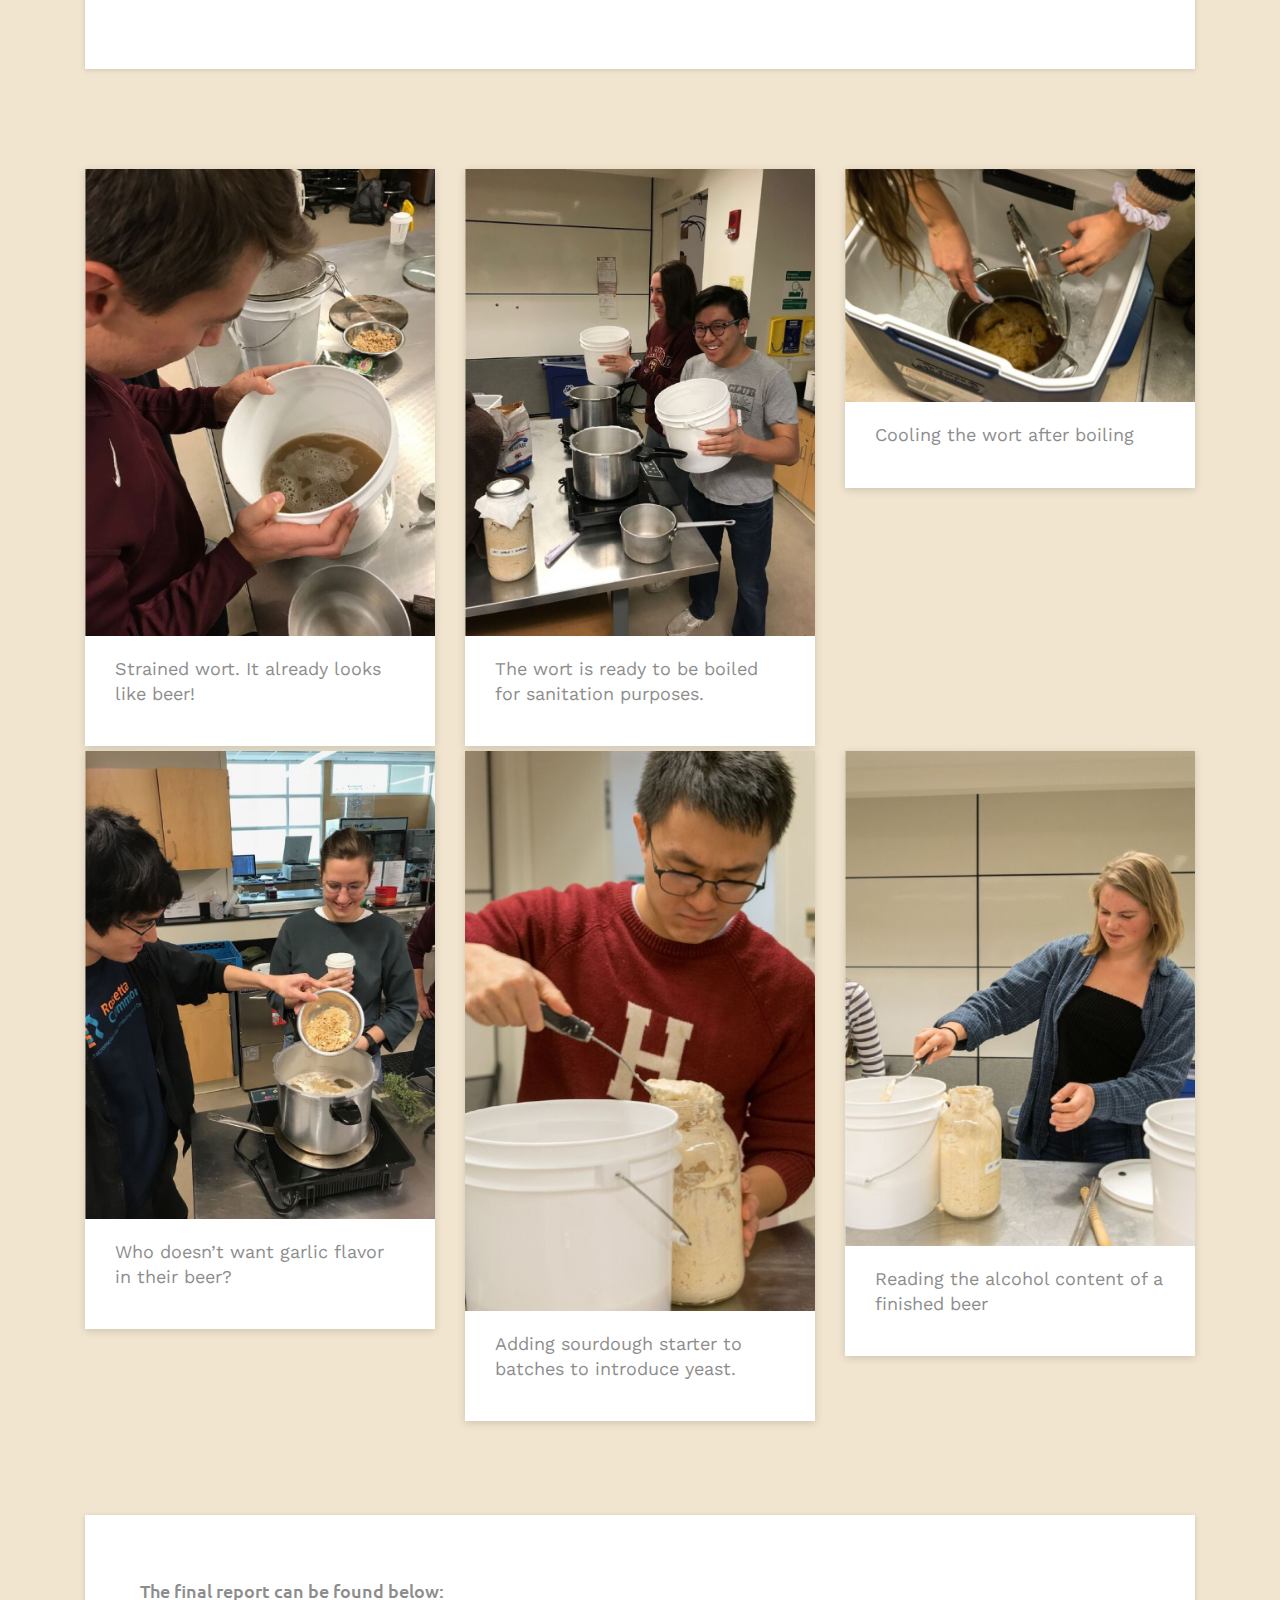
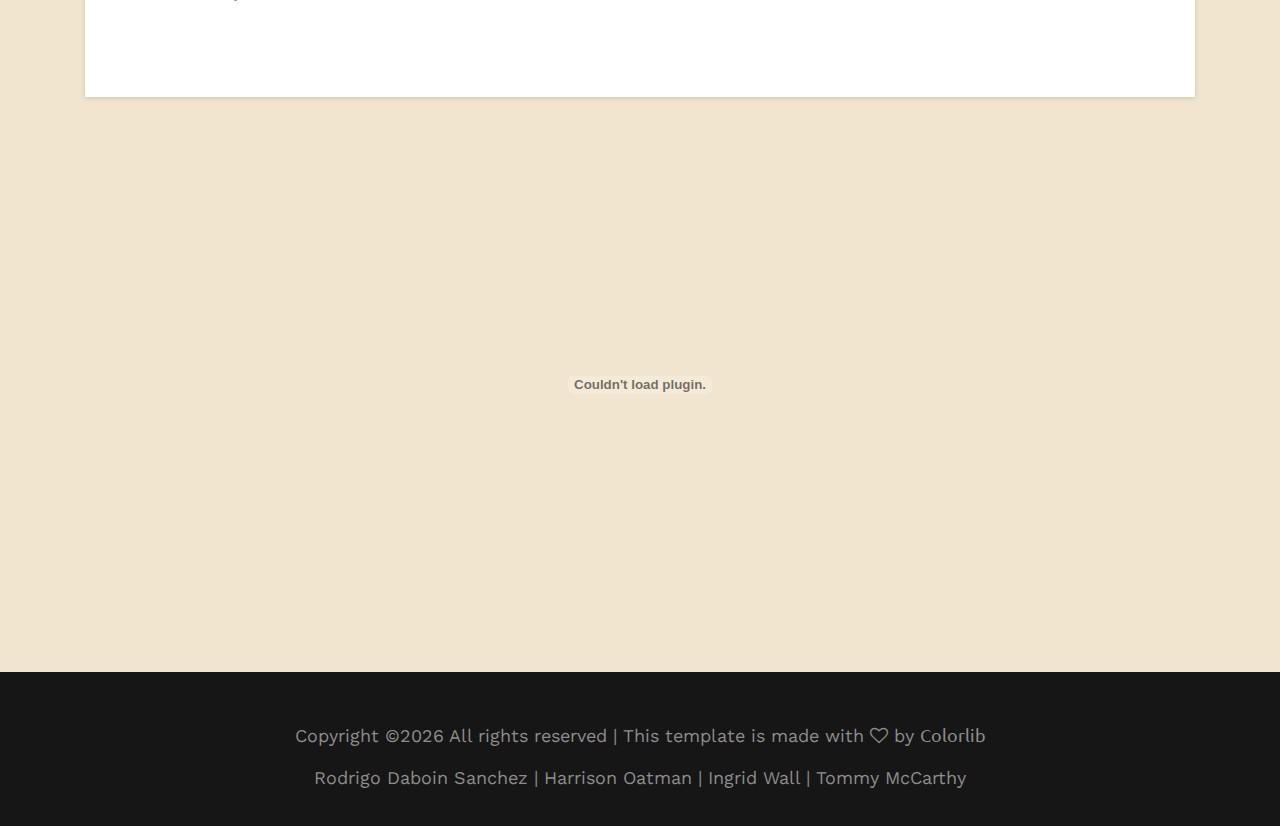
==== commit 8b7a413b: "final version?" ====
--- a/brewing.html
+++ b/brewing.html
@@ -35,7 +35,7 @@
                 <div class="col-12">
                     <nav class="navbar navbar-expand-lg">
                         <!-- Logo -->
-                        <div class="logo">ANE 103</div>
+                        <div class="logo">Ancient Lives 2018</div>
                         <!-- Navbar Toggler -->
                         <button class="navbar-toggler" type="button" data-toggle="collapse" data-target="#worldNav" aria-controls="worldNav" aria-expanded="false" aria-label="Toggle navigation"><span class="navbar-toggler-icon"></span></button>
                         <!-- Navbar -->
@@ -80,8 +80,6 @@
         <div class="hero-slides owl-carousel">
           <!-- Single Slide -->
           <div class="single-hero-slide bg-img background-overlay" style="background-image: url(https://upload.wikimedia.org/wikipedia/commons/2/20/Flickr_-_Nic%27s_events_-_British_Museum_with_Cory_and_Mary%2C_6_Sep_2007_-_185.jpg);"></div>
-          <!-- Single Slide -->
-          <div class="single-hero-slide bg-img background-overlay" style="background-image: url(https://upload.wikimedia.org/wikipedia/commons/2/20/Flickr_-_Nic%27s_events_-_British_Museum_with_Cory_and_Mary%2C_6_Sep_2007_-_185.jpg);"></div>
         </div>
 
     </div>
@@ -312,7 +310,7 @@
                     <div class="single-blog-content mb-100">
                         <!-- Post Content -->
                         <div class="post-content">
-                            <h6>The final report can be found below.</h6>
+                            <h6>The final report can be found below:</h6>
                         </div>
                     </div>
                 </div>
